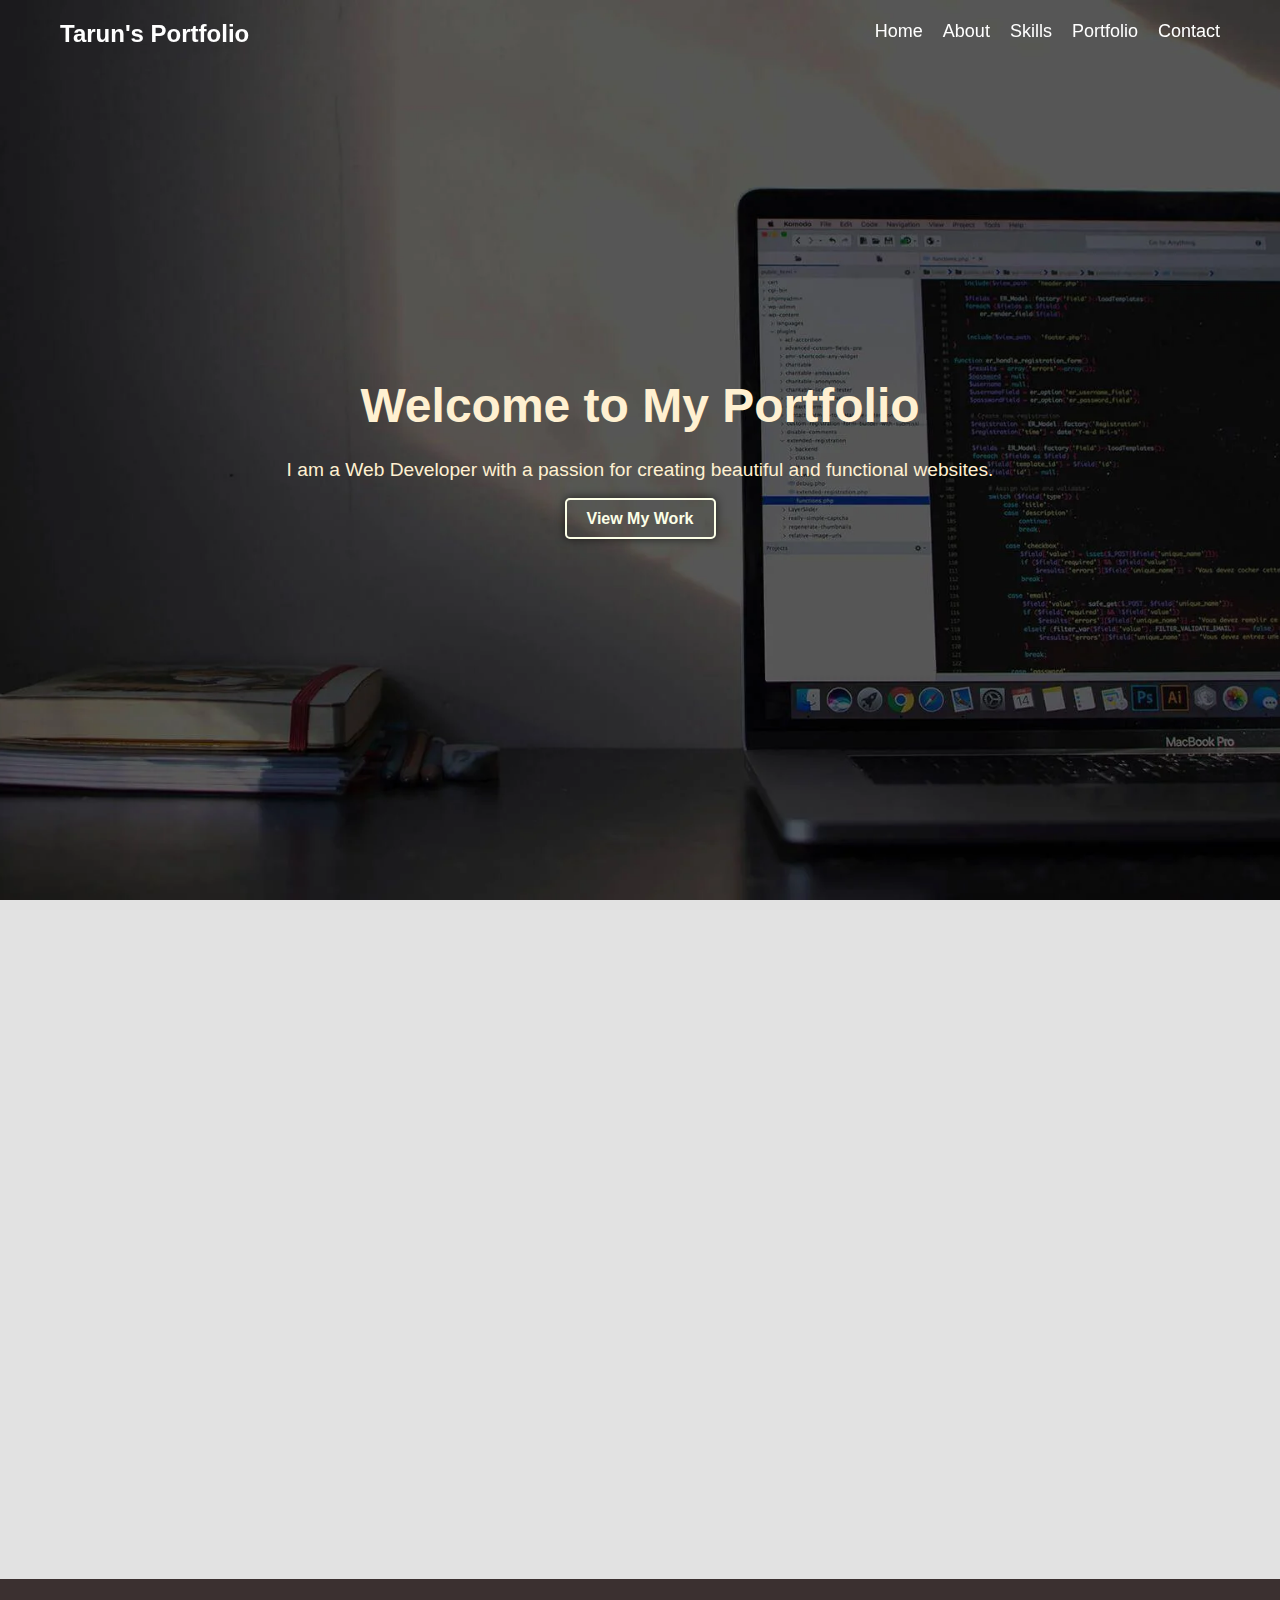
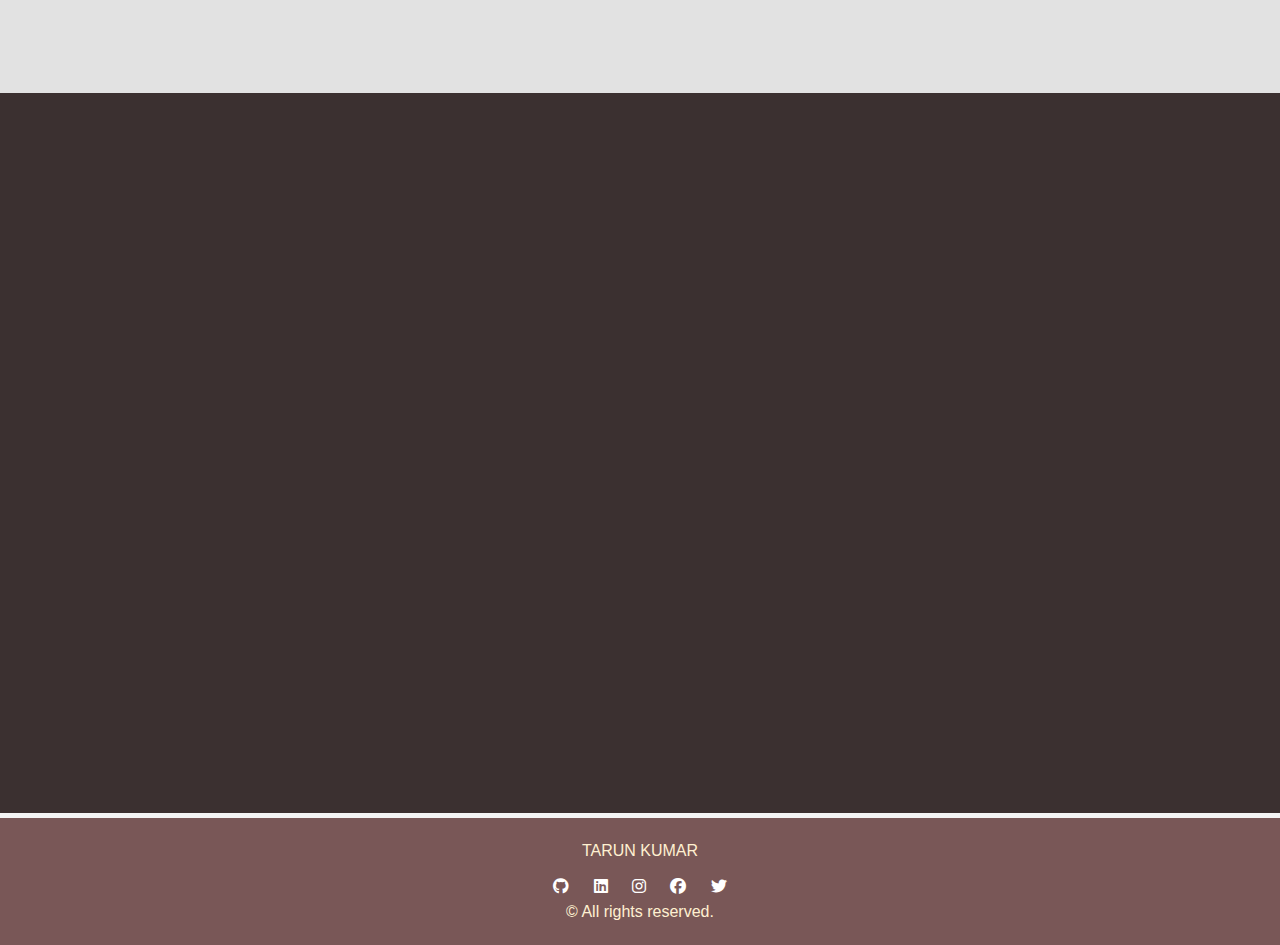
==== index.html @ 92b0a238 "Add files via upload" ====
<!DOCTYPE html>
<html lang="en">

<head>
    <meta charset="UTF-8">
    <meta name="viewport" content="width=device-width, initial-scale=1.0">
    <meta http-equiv="X-UA-Compatible" content="ie=edge">
    <link rel="stylesheet" href="https://cdnjs.cloudflare.com/ajax/libs/font-awesome/6.4.2/css/all.min.css">
    <title>Tarun's Portfolio</title>
    <link rel="stylesheet" href="style.css">
    <link rel="stylesheet" href="responsivestyle.css">
    <script defer src="script.js"></script>
</head>

<body>

    <!-- Navbar -->
    <header id="navbar">
        <div class="cont">
            <div class="portfolio-name reveal">Tarun's Portfolio</div>
            <div class="hamburger">
                <div></div>
                <div></div>
                <div></div>
            </div>
            <nav class="reveal">
                <a href="#home" class="active">Home</a>
                <a href="#about">About</a>
                <a href="#skills">Skills</a>
                <a href="#portfolio">Portfolio</a>
                <a href="#contact">Contact</a>
            </nav>
        </div>
    </header>

    <!-- Hero Section (Home) -->
    <section id="home">
        <div class="hero-content">
            <h1 class="reveal">Welcome to My Portfolio</h1>
            <p class="reveal">I am a Web Developer with a passion for creating beautiful and functional websites.</p>
            <a href="#portfolio" class="cta-btn">View My Work</a>
        </div>
    </section>

    <!-- About Section -->
    <section id="about">
        <div class="About_rightSection reveal">
            <img src="img/About.png" alt="">
        </div>

        <div class="About_leftSection reveal">
            <h2>About Me....</h2>
            <div class="Fontsize">I'm Tarun Kumar.I'm a passionate web developer with expertise in front-end and back-end technologies. I
                specialize in creating responsive, user-friendly websites that deliver seamless experiences. With a
                strong foundation in HTML, CSS, JavaScript, and various frameworks, I aim to bring innovative solutions
                to life and help businesses thrive online. </div>
            <div class="buttons">
                <button class="btn" onclick="location.href='https://github.com/Tarun-017'">GitHub</button>
                <button class="btn" onclick="location.href='https://www.linkedin.com/in/tarun-kumar-365953325/'">Linkedin</button>
            </div>
        </div>
    </section>

    <!-- Skills Section -->
    <section id="skills">
        <div class="inner">
            <div class="header reveal">
                <h1>My Skills</h1>
            </div>
            <div class="Containers reveal">
                <div class="skill-box">
                    <div class="skill-title">
                        <div class="img">
                            <img src="img/html.png" class="skill-icon">
                        </div>
                        <h3>HTML 5</h3>
                    </div>
                    <P>Proficient in HTML5, creating semantic, accessible, and responsive web structures.</P>
                </div>
                <div class="skill-box">
                    <div class="skill-title">
                        <div class="img">
                            <img src="img/css.png" class="skill-icon">
                        </div>
                        <h3>CSS 3</h3>
                    </div>
                    <P>Skilled in CSS3, crafting responsive, dynamic, and visually appealing designs.</P>
                </div>
                <div class="skill-box">
                    <div class="skill-title">
                        <div class="img">
                            <img src="img/js.png" class="skill-icon">
                        </div>
                        <h3>JavaScript</h3>
                    </div>
                    <P>Experienced in JavaScript, building interactive and efficient web applications.</P>
                </div>
                <div class="skill-box">
                    <div class="skill-title">
                        <div class="img">
                            <img src="img/python.png" class="skill-icon">
                        </div>
                        <h3>Python</h3>
                    </div>
                    <P>Proficient in Python, developing efficient, scalable, and data-driven solutions.</P>
                </div>
                <div class="skill-box">
                    <div class="skill-title">
                        <div class="img">
                            <img src="img/c.png" class="skill-icon">
                        </div>
                        <h3>C</h3>
                    </div>
                    <P>Proficient in C, developing efficient algorithms and system-level applications.</P>
                </div>
                <div class="skill-box">
                    <div class="skill-title">
                        <div class="img">
                            <img src="img/mysql.png" class="skill-icon">
                        </div>
                        <h3>MySQL</h3>
                    </div>
                    <P>Experienced in MySQL, designing efficient databases and optimizing queries.</P>
                </div>
            </div>
        </div>
    </section>

    <!-- Portfolio Section -->
    <section id="portfolio">
        <div class="container reveal">
            <h2>My Projects</h2>
            <div class="portfolio-grid">
                <div class="portfolio-item">
                    <img src="img/work1.jpg" alt="Project 1">
                    <h3>Project 1</h3>
                    <p>A description of this project. Lorem ipsum dolor sit amet consectetur adipisicing elit.
                        Inventore, voluptas sapiente eum expedita, qui laboriosam labore nihil accusantium excepturi
                        ratione minima autem neque dignissimos veritatis doloremque architecto quisquam nesciunt iusto!
                    </p>
                </div>
                <div class="portfolio-item">
                    <img src="img/work2.jpg" alt="Project 2">
                    <h3>Project 2</h3>
                    <p>A description of this project. Lorem ipsum dolor sit amet consectetur adipisicing elit.
                        Inventore, voluptas sapiente eum expedita, qui laboriosam labore nihil accusantium excepturi
                        ratione minima autem neque dignissimos veritatis doloremque architecto quisquam nesciunt iusto!
                    </p>
                </div>
                <div class="portfolio-item">
                    <img src="img/work3.jpg" alt="Project 3">
                    <h3>Project 3</h3>
                    <p>A description of this project. Lorem ipsum dolor sit amet consectetur adipisicing elit.
                        Inventore, voluptas sapiente eum expedita, qui laboriosam labore nihil accusantium excepturi
                        ratione minima autem neque dignissimos veritatis doloremque architecto quisquam nesciunt iusto!
                    </p>
                </div>
            </div>
        </div>
    </section>

    <!-- Contact Section -->
    <section id="contact">
        <div class="container reveal">
            <h2>Contact Me</h2>
            <form id="contact-form">
                <label for="name">Your Name:</label>
                <input type="text" id="name" name="name" required>

                <label for="email">Your Email:</label>
                <input type="email" id="email" name="email" required>

                <label for="message">Your Message:</label>
                <textarea id="message" name="message" required></textarea>

                <button type="submit">Send Message</button>
            </form>
        </div>
    </section>

    <!--FOOTER Section -->
    <footer>
        <p>TARUN KUMAR</p>
        <div class="social-icons">
            <a href="#" onclick="location.href='https://github.com/Tarun-017'"><i class="fab fa-github"></i></a>
            <a href="#" onclick="location.href='https://www.linkedin.com/in/tarun-kumar-365953325/'"><i class="fab fa-linkedin"></i></a>
            <a href="#" onclick="location.href='https://www.instagram.com/tarunkumar_017/'"><i class="fab fa-instagram"></i></a>
            <a href="#"><i class="fab fa-facebook"></i></a>
            <a href="#"><i class="fab fa-twitter"></i></a>
        </div>
        <p>&copy; All rights reserved.</p>
    </footer>
</body>

</html>
---- style.css ----
/* =====Global Styles===== */
* {
    margin: 0;
    padding: 0;
    box-sizing: border-box;
}

html {
    scroll-behavior: smooth;
}

body {
    font-family: 'Arial', sans-serif;
    line-height: 1.6;
    background-color: #f4f4f4;
    color: #333;
    overflow-x: hidden;
}

/* =====Scrole Reveal===== */
.reveal {
    opacity: 0;
    transform: translateY(50px);
    transition: opacity 1s ease, transform 1s ease;
}

.reveal.visible {
    opacity: 1;
    transform: translateY(0);
}

/* =====Navigation Bar section===== */
header {
    position: fixed;
    top: 0;
    width: 100%;
    padding: 15px 0;
    transition: background-color 0.3s ease-in-out;
    z-index: 10;
    background: transparent;
}

header.sticky {
    background: rgb(102, 67, 67);
    box-shadow: 0 2px 5px rgb(0, 0, 0);
}

.cont {
    display: flex;
    justify-content: space-between;
    align-items: center;
    max-width: 1200px;
    margin: 0 auto;
    padding: 0 20px;
}

.portfolio-name {
    font-size: 24px;
    font-weight: bold;
    color: #fff;
}

nav {
    display: flex;
    gap: 20px;
}

nav a {
    color: #fff;
    text-decoration: none;
    font-size: 18px;
    position: relative;
    padding-bottom: 5px;
    transition: color 0.3s ease-in-out;
    text-align: right;
}

nav a:hover {
    color: #ff6347;
}

/* =====Underline Effect===== */
nav a::before {
    content: '';
    position: absolute;
    bottom: 0;
    left: 0;
    width: 100%;
    height: 2px;
    background: #ff6347;
    transform: scaleX(0);
    transform-origin: bottom right;
    transition: transform 0.4s ease-in-out;
}

nav a:hover::before {
    transform: scaleX(1);
    transform-origin: bottom left;
}

/* =====Hamburger===== */
.hamburger {
    display: none;
    flex-direction: column;
    justify-content: space-around;
    width: 30px;
    height: 20px;
    cursor: pointer;
    transition: transform 0.3s ease-in-out;
}

.hamburger div {
    width: 100%;
    height: 3px;
    background-color: #fff;
    transition: transform 0.3s ease, opacity 0.3s ease;
}

.hamburger.active div:nth-child(1) {
    transform: rotate(45deg) translateY(7px);
}

.hamburger.active div:nth-child(2) {
    opacity: 0;
}

.hamburger.active div:nth-child(3) {
    transform: rotate(-45deg) translateY(-7px);
}

/* =====Hero Section===== */
#home {
    background: url('img/bg.webp') no-repeat center center/cover;
    color: rgb(255, 240, 209);
    text-align: center;
    height: 100vh;
    display: flex;
    flex-direction: column;
    justify-content: center;
}

#home.navbar {
    background: transparent;
}

.hero-content h1 {
    font-size: 3rem;
    margin-bottom: 10px;
}

.hero-content p {
    font-size: 1.2rem;
    margin-bottom: 20px;
}

.cta-btn {
    background-color: #33333300;
    color: rgb(252, 255, 231);
    padding: 10px 20px;
    text-decoration: none;
    font-weight: bold;
    border-radius: 5px;
    border: 2px solid rgb(252, 255, 231);
    box-shadow: 0 0 10px rgba(0, 0, 0, 0.616);
    transition: background-color 0.3s ease-in-out, transform 0.2s ease-in-out;
}

.cta-btn:hover {
    background-color: rgba(48, 45, 45, 0.374);
    transform: scale(1.05);
}

/* =====About Section===== */
.About_leftSection .h2 {
    text-align: left;
    margin-bottom: 20px;
    font-size: 2rem;
}

#about {
    background-color: #e2e2e2;
    display: flex;
    justify-content: space-around;
    align-items: center;
    padding: 7.5% 0;
    padding-top: 6%;
}

#about>div {
    width: 30%;
    font-size: larger;
    align-items: start;
}

.About_leftSection {
    width: 34px;
    font-size: 3rem;
}

.About_leftSection>h2 {
    padding: 5% 0;
}

.About_rightSection img {
    width: 85%;
    margin: 80px 0px;
    align-items: center;
}

.buttons {
    padding: 50px 0;
}

.About_leftSection .btn {
    padding: 10px 20px;
    background-color: rgb(121, 87, 87);
    color: rgb(255, 240, 209);
    border: 2px solid white;
    border-radius: 45px;
    font-size: 18px;
    cursor: pointer;
    transition: background-color 0.3s ease-in-out, transform 0.2s ease-in-out;
}

.About_leftSection .btn:hover {
    background-color: rgb(102, 67, 67);
    transform: scale(1.05);
}

/* =====Skills Section===== */
#skills {
    font-family: "Roboto", sans-serif;
    background-color: rgb(59, 48, 48);
    padding: 3.1rem;
}

.inner {
    padding-top: 20px;
}

.header h1 {
    text-align: center;
    color: #fff;
    padding: 1rem;
    position: relative;
    font-size: 2rem;
}

.header::after h1 {
    content: "";
    position: absolute;
    bottom: 0;
    left: 50%;
    transform: translateY(-50%);
    height: 4px;
    width: 100px;
    background-color: #e6fff0;
    border-radius: 2px;
}

.Containers {
    display: grid;
    grid-template-columns: repeat(3, 1fr);
    justify-content: center;
    align-items: center;
    text-align: center;
    grid-gap: 1rem;
    padding: 1rem 80px;
    font-size: 1.2rem;
}

.skill-box {
    padding: 1rem;
    color: #ddd;
    cursor: pointer;
}

.skill-box:hover>.skill-title::after {
    width: 35px;
}

.skill-box:hover>.skill-title::before {
    width: 35px;
}

.skill-box:hover>.skill-box:hover {
    width: 35px;
}

.skill-box:hover .img {
    transform: translateY(-10px);
}

.skill-title {
    display: flex;
    flex-direction: column;
    align-items: center;
    padding: 0.5rem;
    margin-bottom: 0.5rem;
    position: relative;
}

.skill-title::after {
    content: '';
    position: absolute;
    bottom: 0;
    right: 50%;
    width: 0;
    height: 4px;
    border-radius: 2px 0 0 2px;
    background-color: #2ecc71;
    transition: .5s;
}

.skill-title::before {
    content: '';
    position: absolute;
    bottom: 0;
    left: 50%;
    width: 0;
    height: 4px;
    border-radius: 0 2px 2px 0;
    background-color: #2ecc71;
    transition: .5s;
}

.img {
    width: 90px;
    height: 90px;
    position: relative;
    border-radius: 45px;
    background-color: #fff;
    display: flex;
    justify-content: center;
    align-items: center;
    transition: .5s;
}

.img::after {
    content: '';
    position: absolute;
    top: 0;
    left: 0;
    width: 50%;
    height: 90px;
    background: rgba(100, 100, 100, 0.5);
    border-radius: 45px 0 0 45px;
}

.skill-title h3 {
    color: #fff;
    margin-top: 0.5rem;

}

.skill-icon {
    width: 50px;
    z-index: 2;
}


/* =====Portfolio Section===== */
#portfolio {
    background-color: #e2e2e2;
    padding: 50px 0;
    min-height: 100vh;
    padding-top: 6%;
    margin-bottom: 0px;
}

.container {
    width: 90%;
    max-width: 1200px;
    margin: 0 auto;
    text-align: center;
    /* font-size: 2rem; */
}

.Container h2 {
    display: grid;
    grid-template-columns: repeat(3, 1fr);
    justify-content: center;
    align-items: center;
    text-align: center;
    grid-gap: 1rem;
    padding: 1rem 80px;
    /* font-size: 2rem; */
}

#portfolio h2{
    font-size: 2rem;
}

.portfolio-grid {
    display: grid;
    grid-template-columns: repeat(auto-fill, minmax(300px, 1fr));
    gap: 20px;
    border-radius: 10px;
}

.portfolio-item {
    background-color: white;
    padding: 20px;
    border-radius: 8px;
    box-shadow: 0 0 10px rgba(0, 0, 0, 0.1);
    text-align: center;
    border-radius: 10px;
    box-shadow: 0 2px 5px rgb(0, 0, 0);
    margin: 20px auto;
    overflow: hidden;
    cursor: pointer;
    transition: background-color 0.3s ease-in-out, transform 0.2s ease-in-out;
}

.portfolio-item:hover {
    background-color: #fff;
    transform: scale(1.05);
}

.portfolio-item img {
    max-width: 100%;
    border-radius: 8px;
}

.portfolio-item h3 {
    margin-top: 10px;
    font-size: 1.2rem;
}

.portfolio-item p {
    font-size: 1rem;
    color: #555;
}

/* =====Contact Section===== */
#contact {
    padding: 50px 0;
    background-color: rgb(59, 48, 48);
    height: 80vh;
    padding-top: 5%;
    color: rgb(255, 240, 209);
}

#contact h2{
    font-size: 2rem;
}

#contact form {
    display: flex;
    flex-direction: column;
    max-width: 62%;
    margin: 0 auto;
    text-align: left;
}

#contact form input,
#contact form textarea {
    padding: 10px;
    margin: 10px 0;
    font-size: 1rem;
    border-radius: 5px;
    border: 1px solid rgb(255, 240, 209);
}

#contact form button {
    background-color: rgb(185, 165, 165);
    color: rgb(59, 48, 48);
    padding: 10px 20px;
    border: none;
    border-radius: 5px;
    font-weight: bold;
    cursor: pointer;
    transition: background-color 0.3s ease-in-out, transform 0.2s ease-in-out;
}

#contact form button:hover {
    background-color: rgb(255, 240, 209);
    transform: scale(1.05);
}

/* =====Footer===== */
footer {
    text-align: center;
    padding: 20px;
    margin-top: 5px;
    background-color: rgb(121, 87, 87);
    color: rgb(255, 240, 209);
}

.social-icons {
    margin-top: 10px;
}

.social-icons a {
    color: #fff;
    text-decoration: none;
    margin: 0 10px;
}

.sticky {
    position: sticky;
    top: 0;
}
---- responsivestyle.css ----
/* =====Navigation Bar Media Section===== */
@media (max-width: 768px) {
    .cont {
        flex-direction: row;
        justify-content: space-between;
    }

    nav {
        display: none;
        flex-direction: column;
        gap: 10px;
        align-items: flex-end;
        width: 25%;
        background-color: rgb(102, 67, 67);
        position: absolute;
        top: 80px;
        right: 10px;
        padding: 10px 20px;
        box-shadow: 0 4px 6px rgba(0, 0, 0, 0.2);
    }

    nav a .sticky{
        background: rgb(102, 67, 67);
        box-shadow: 0 2px 5px rgb(0, 0, 0);
    }

    nav.active {
        display: flex;
    }

    nav a {
        font-size: 16px;
        padding: 10px 0;
        width: 100%;
        text-align: center;
        border-bottom: 1px solid rgba(255, 255, 255, 0.2);
    }

    .hamburger {
        display: flex;
    }
}

@media (max-width: 470px) {
    .cont {
        flex-direction: row;
        justify-content: space-between;
    }
    .portfolio-name {
        font-size: 20px;
    }

    nav a {
        font-size: 14px;
    }
    #about{
        flex-direction: column;
    }
    .About_leftSection {
        padding: 0 1px;
    }
    #about>div{
        width: 95%;
    }
}

/* =====Hero(home) Section===== */
@media (max-width: 768px){
    .hero-content h1{
        font-size: 2rem;
    }
    .hero-content p {
        font-size: 1rem;
    }
}

@media (max-width: 460px){
    .hero-content h1{
        font-size: 1.8rem;
    }
}

/* =====About Section Media===== */
@media (max-width: 768px){
    #about{
        flex-direction: column;
    }
    #about>div{
        text-align: center;
    }
    .About_leftSection {
        padding: 0 1px;
    }
    #about>div{
        width: 95%;
        align-items: center;
    }
    .About_rightSection img{
        margin: 0 0;
    }
    .About_leftSection>h2{
        text-align: center;
    }
    .buttons{
        padding: 15px 0;
        padding-bottom: 50px;
    }
}

@media (max-width: 470px) {
    #about{
        flex-direction: column;
        padding: 0;
        padding-top: 5%;
    }
    .About_rightSection img{
        width: 100%;
        padding: 5%;
    }
    .About_leftSection {
        padding: 0 1px;
    }
    #about>div{
        width: 95%;
    }
    .Fontsize{
        font-size: 1rem;
    }
}


/* =====skill section media===== */
@media screen and (max-width: 990px){
    .Containers{
        grid-template-columns: repeat(2, 1fr);
        padding: 2rem 50px;
    }
}
@media screen and (max-width: 650px){
    .Containers{
        grid-template-columns: 1fr;
        padding: 0 4px;
        grid-gap: 2px;
    }
    #skills {
        padding: 0;
    }
    .inner {
        padding-bottom: 40px;
    }
    .skill-box{
        padding: 2px 15px;
    }
    .skill-box p{
        font-size: 16px;
    }
    .skill-title h3{
        font-size: large;
    }
}

/* =====Portfolio Section Media===== */
@media (max-width: 660px) {
    .portfolio-grid{
        gap: 0%;
    }
    #portfolio h2{
        font-size: 1.8rem;
    }
}

/* =====Contact Section Media===== */
@media (max-width: 560px){
    #contact form{
        max-width: 100%;
        margin: 0 auto;
    }

    #contact h2{
        font-size: 1.5rem;
    }

    #contact {
        padding: 43% 0;
        padding-top: 15%;
        height: auto;
    }
}
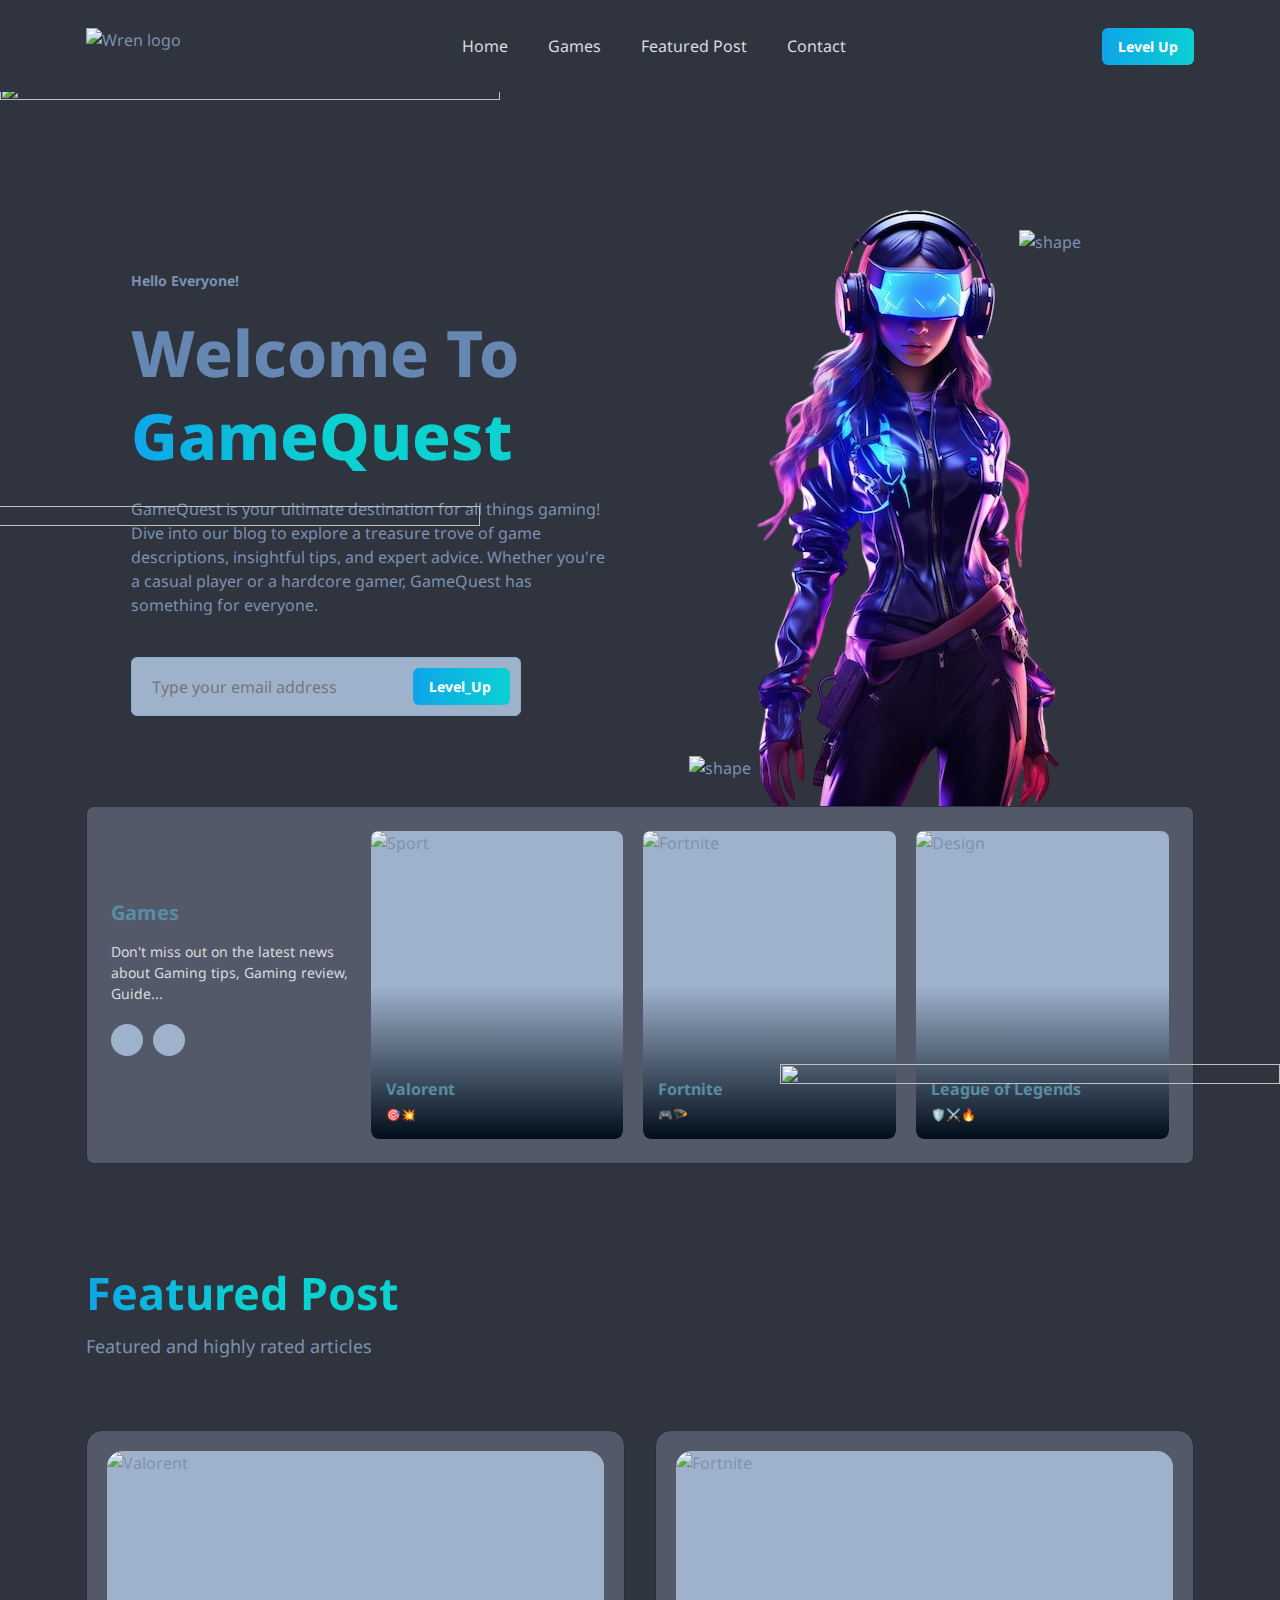
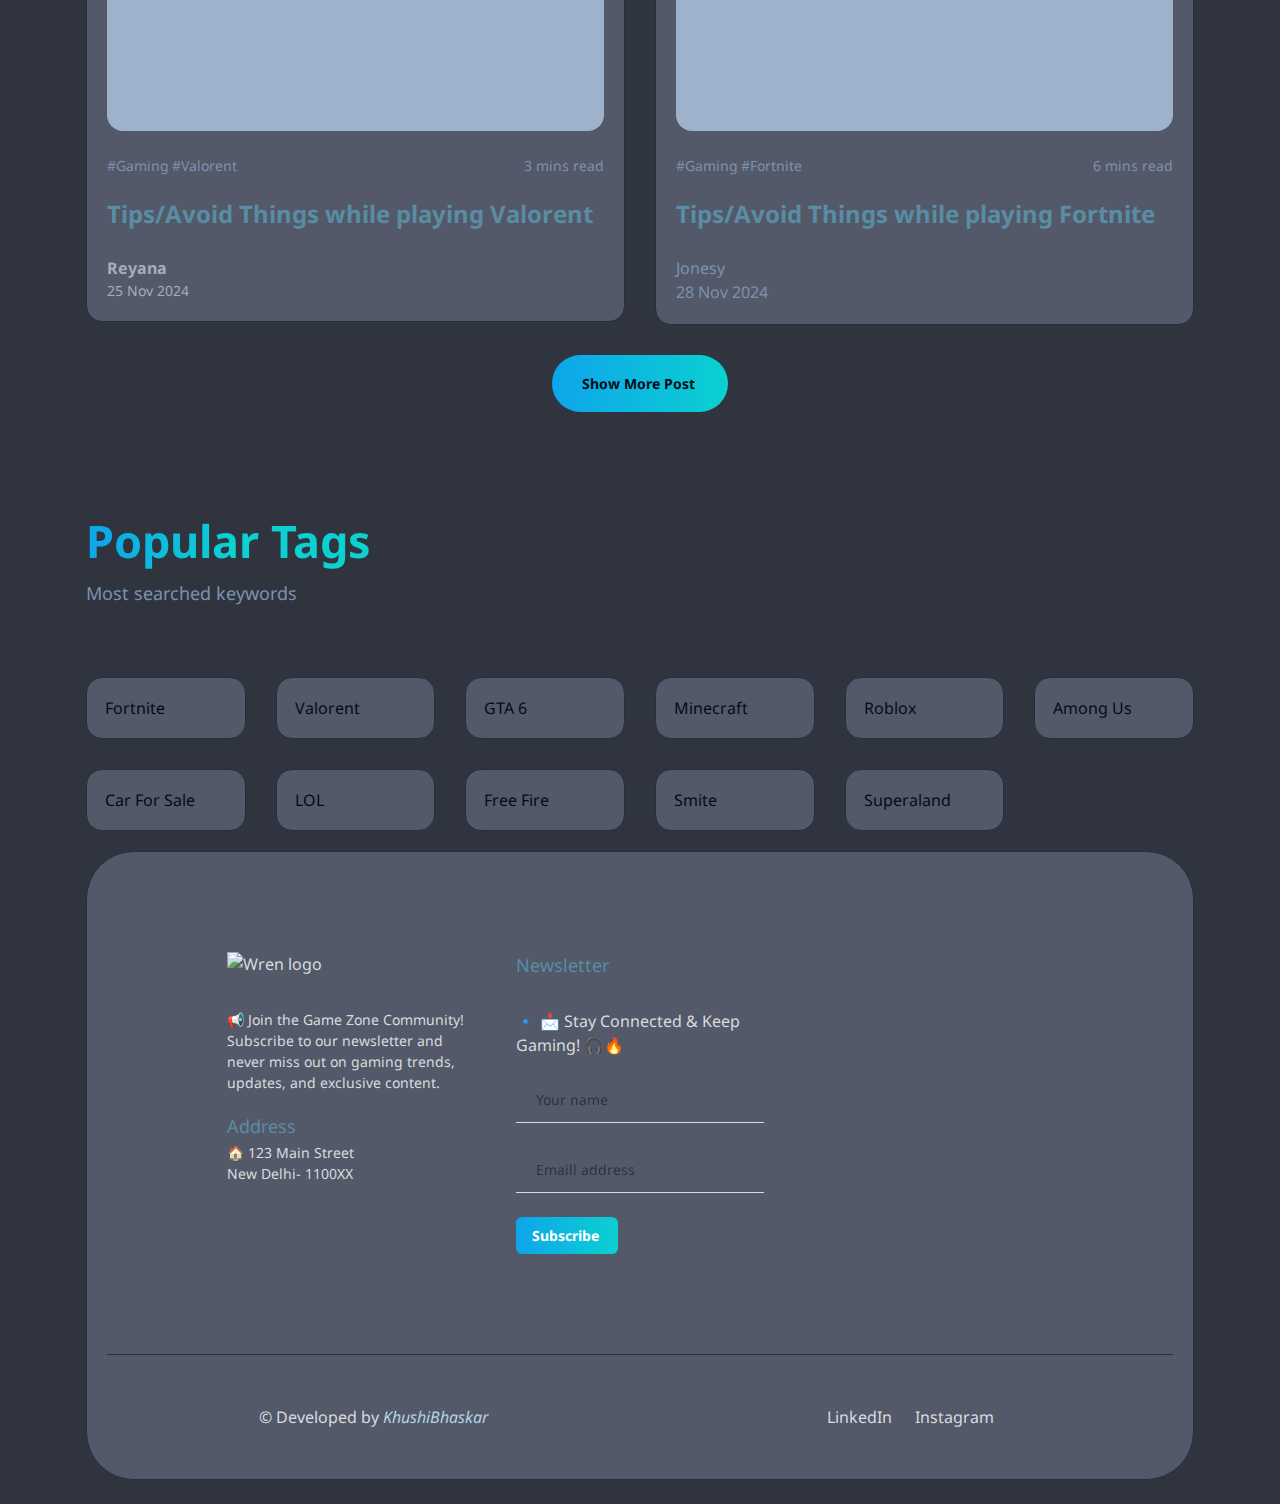
==== commit 430314d1: "Game Blogging Website" ====
--- a/index.html
+++ b/index.html
@@ -2,194 +2,633 @@
 <html lang="en">
 
 <head>
-    <meta charset="UTF-8">
-    <meta name="viewport" content="width=device-width, initial-scale=1.0">
-    <meta http-equiv="X-UA-Compatible" content="ie=edge">
-    <link rel="stylesheet" href="https://cdnjs.cloudflare.com/ajax/libs/font-awesome/6.4.2/css/all.min.css">
-    <title>Tarun's Portfolio</title>
-    <link rel="stylesheet" href="style.css">
-    <link rel="stylesheet" href="responsivestyle.css">
-    <script defer src="script.js"></script>
+  <meta charset="UTF-8">
+  <meta http-equiv="X-UA-Compatible" content="IE=edge">
+  <meta name="viewport" content="width=device-width, initial-scale=1.0">
+  <!-- 
+    - primary meta tags
+  -->
+  <title>GameQuest- Game Bolg Website</title>
+  <meta name="title" content="GameQuest- Game Blogging Website">
+  <meta name="description" content="This is a blog html template made by KhushiBhaskar">
+  <!-- 
+    - google font link
+  -->
+  <link rel="preconnect" href="https://fonts.googleapis.com">
+  <link rel="preconnect" href="https://fonts.gstatic.com" crossorigin>
+  <link href="https://fonts.googleapis.com/css2?family=Noto+Sans:wght@300;400;500;600;700;800&display=swap"
+    rel="stylesheet">
+
+  <!-- 
+    - custom css link
+  -->
+  <link rel="stylesheet" href="style.css">
 </head>
 
-<body>
-
-    <!-- Navbar -->
-    <header id="navbar">
-        <div class="cont">
-            <div class="portfolio-name reveal">Tarun's Portfolio</div>
-            <div class="hamburger">
-                <div></div>
-                <div></div>
-                <div></div>
+<body id="top">
+
+  <!-- 
+    - #HEADER
+  -->
+
+  <header class="header" data-header>
+    <div class="container">
+
+      <a href="#" class="logo">
+        <img src="https://images.spr.so/cdn-cgi/imagedelivery/j42No7y-dcokJuNgXeA0ig/9d4e05f7-e46c-4696-83b2-f995ba3b0e2e/Logo_for_circle_image_Hyperise-removebg-preview/w=3840,quality=80" width="119" height="37" alt="Wren logo">
+      </a>
+
+      <nav class="navbar" data-navbar>
+
+        <div class="navbar-top">
+          <a href="#" class="logo">
+            <img src="https://images.spr.so/cdn-cgi/imagedelivery/j42No7y-dcokJuNgXeA0ig/9d4e05f7-e46c-4696-83b2-f995ba3b0e2e/Logo_for_circle_image_Hyperise-removebg-preview/w=3840,quality=80" width="119" height="37" alt="Wren logo">
+          </a>
+
+          <button class="nav-close-btn" aria-label="close menu" data-nav-toggler>
+            <ion-icon name="close-outline" aria-hidden="true"></ion-icon>
+          </button>
+        </div>
+
+        <ul class="navbar-list">
+
+          <li>
+            <a href="#home" class="navbar-link hover-1" data-nav-toggler>Home</a>
+          </li>
+
+          <li>
+            <a href="#game" class="navbar-link hover-1" data-nav-toggler>Games</a>
+          </li>
+
+          <li>
+            <a href="#featured" class="navbar-link hover-1" data-nav-toggler>Featured Post</a>
+          </li>
+
+          <li>
+            <a href="#" class="navbar-link hover-1" data-nav-toggler>Contact</a>
+          </li>
+
+        </ul>
+
+        <div class="navbar-bottom">
+
+          <div class="profile-card">
+            <img src="https://i.pinimg.com/originals/da/af/dc/daafdc5e760a07c752df645c7e4c5d69.png" width="48" height="48" alt="Reyna" class="profile-banner">
+
+            <div>
+              <p class="card-title">Hello Reyna !</p>
+
+              <p class="card-subtitle">
+                You have 3 new messages
+              </p>
             </div>
-            <nav class="reveal">
-                <a href="#home" class="active">Home</a>
-                <a href="#about">About</a>
-                <a href="#skills">Skills</a>
-                <a href="#portfolio">Portfolio</a>
-                <a href="#contact">Contact</a>
-            </nav>
-        </div>
-    </header>
-
-    <!-- Hero Section (Home) -->
-    <section id="home">
-        <div class="hero-content">
-            <h1 class="reveal">Welcome to My Portfolio</h1>
-            <p class="reveal">I am a Web Developer with a passion for creating beautiful and functional websites.</p>
-            <a href="#portfolio" class="cta-btn">View My Work</a>
-        </div>
-    </section>
-
-    <!-- About Section -->
-    <section id="about">
-        <div class="About_rightSection reveal">
-            <img src="img/About.png" alt="">
-        </div>
-
-        <div class="About_leftSection reveal">
-            <h2>About Me....</h2>
-            <div class="Fontsize">I'm Tarun Kumar.I'm a passionate web developer with expertise in front-end and back-end technologies. I
-                specialize in creating responsive, user-friendly websites that deliver seamless experiences. With a
-                strong foundation in HTML, CSS, JavaScript, and various frameworks, I aim to bring innovative solutions
-                to life and help businesses thrive online. </div>
-            <div class="buttons">
-                <button class="btn" onclick="location.href='https://github.com/Tarun-017'">GitHub</button>
-                <button class="btn" onclick="location.href='https://www.linkedin.com/in/tarun-kumar-365953325/'">Linkedin</button>
+          </div>
+
+          <ul class="link-list">
+
+            <li>
+              <a href="#" class="navbar-bottom-link hover-1">Profile</a>
+            </li>
+
+            <li>
+              <a href="#" class="navbar-bottom-link hover-1">Articles Saved</a>
+            </li>
+
+            <li>
+              <a href="#" class="navbar-bottom-link hover-1">Add New Post</a>
+            </li>
+
+            <li>
+              <a href="#" class="navbar-bottom-link hover-1">My Likes</a>
+            </li>
+
+            <li>
+              <a href="#" class="navbar-bottom-link hover-1">Account Setting</a>
+            </li>
+
+            <li>
+              <a href="#" class="navbar-bottom-link hover-1">Sign Out</a>
+            </li>
+
+          </ul>
+
+        </div>
+
+        <p class="copyright-text">
+          Copyright 2025 © GameQuest - Gaming Blog Template.
+          Developed by KhushiBhaskar
+        </p>
+
+      </nav>
+
+      <a href="#" class="btn btn-primary">Level Up</a>
+
+      <button class="nav-open-btn" aria-label="open menu" data-nav-toggler>
+        <ion-icon name="menu-outline" aria-hidden="true"></ion-icon>
+      </button>
+
+    </div>
+  </header>
+
+  <main>
+    <article>
+
+      <!-- 
+        - #HERO
+      -->
+
+      <section class="hero" id="home" aria-label="home">
+        <div class="container">
+
+          <div class="hero-content">
+            <p class="hero-subtitle">Hello Everyone!</p>
+            <h1 class="headline headline-1 section-title">
+            Welcome To <span class="span">GameQuest</span>
+            </h1>
+            <p class="hero-text">
+            GameQuest is your ultimate destination for all things gaming! Dive into our blog to explore a treasure trove of game descriptions, insightful tips, and expert advice. 
+            Whether you're a casual player or a hardcore gamer, GameQuest has something for everyone.
+            </p>
+            <div class="input-wrapper">
+
+              <input type="email" name="email_address" placeholder="Type your email address" required
+                class="input-field" autocomplete="off">
+
+              <button class="btn btn-primary">
+                <span class="span">Level_Up</span>
+
+                <ion-icon name="arrow-forward-outline" aria-hidden="true"></ion-icon>
+              </button>
+
             </div>
-        </div>
-    </section>
-
-    <!-- Skills Section -->
-    <section id="skills">
-        <div class="inner">
-            <div class="header reveal">
-                <h1>My Skills</h1>
+
+          </div>
+
+          <div class="hero-banner">
+
+            <img src="girl.png.png" width="327" height="490" alt="Wren Clark" class="w-100">
+
+            <img src="https://static.vecteezy.com/system/resources/previews/024/913/071/original/glowing-neon-star-png.png" width="90" height="100" alt="shape" class="shape shape-1">
+
+            <img src="https://static.vecteezy.com/system/resources/previews/010/975/218/original/neon-blue-octagon-banner-neon-octagon-png.png" width="100" height="30" alt="shape" class="shape shape-2">
+
+          </div>
+
+          <img src="https://raw.githubusercontent.com/codewithsadee/wren/b3bc8e117c0bb0ef6fbc51860eda24c23423beee/assets/images/shadow-1.svg" width="500" height="800" alt="" class="hero-bg hero-bg-1">
+
+          <img src="https://wallpapers.com/images/hd/green-gradient-concentric-circles-kjvt3bhakaskm0dj.png" width="500" height="500" alt="" class="hero-bg hero-bg-2">
+
+        </div>
+      </section>
+      <!-- 
+        - #GAMES
+      -->
+
+      <section class="topics" id="game" aria-labelledby="topic-label">
+        <div class="container">
+
+          <div class="card topic-card">
+
+            <div class="card-content">
+
+              <h2 class="headline headline-2 section-title card-title" id="topic-label">
+                Games
+              </h2>
+
+              <p class="card-text">
+                Don't miss out on the latest news about Gaming tips, Gaming review, Guide...
+              </p>
+
+              <div class="btn-group">
+                <button class="btn-icon" aria-label="previous" data-slider-prev>
+                  <ion-icon name="arrow-back" aria-hidden="true"></ion-icon>
+                </button>
+
+                <button class="btn-icon" aria-label="next" data-slider-next>
+                  <ion-icon name="arrow-forward" aria-hidden="true"></ion-icon>
+                </button>
+              </div>
+
             </div>
-            <div class="Containers reveal">
-                <div class="skill-box">
-                    <div class="skill-title">
-                        <div class="img">
-                            <img src="img/html.png" class="skill-icon">
-                        </div>
-                        <h3>HTML 5</h3>
-                    </div>
-                    <P>Proficient in HTML5, creating semantic, accessible, and responsive web structures.</P>
+
+            <div class="slider" data-slider>
+              <ul class="slider-list" data-slider-container>
+
+                <li class="slider-item">
+                  <a href="#" class="slider-card">
+
+                    <figure class="slider-banner img-holder" style="--width: 507; --height: 618;">
+                      <img src="https://static.invenglobal.com/upload/image/2020/05/01/o1588354905739963.jpeg" width="507" height="618" loading="lazy" alt="Sport"
+                        class="img-cover">
+                    </figure>
+
+                    <div class="slider-content">
+                      <span class="slider-title">Valorent</span>
+                      <p class="slider-subtitle">🎯💥</p>
+                    </div>
+
+                  </a>
+                </li>
+
+                <li class="slider-item">
+                  <a href="#" class="slider-card">
+
+                    <figure class="slider-banner img-holder" style="--width: 507; --height: 618;">
+                      <img src="https://www.esportsbonus.net/wp-content/uploads/2023/01/fortnite-skins.jpg" width="507" height="618" loading="lazy" alt="Fortnite"
+                        class="img-cover">
+                    </figure>
+
+                    <div class="slider-content">
+                      <span class="slider-title">Fortnite</span>
+
+                      <p class="slider-subtitle">🎮🪂</p>
+                    </div>
+
+                  </a>
+                </li>
+
+                <li class="slider-item">
+                  <a href="#" class="slider-card">
+
+                    <figure class="slider-banner img-holder" style="--width: 507; --height: 618;">
+                      <img src="https://www.dexerto.com/cdn-image/wp-content/uploads/2024/05/14/Pride-image-LoL-resize.jpg?width=3840&quality=75&format=auto" width="507" height="618" loading="lazy" alt="Design"
+                        class="img-cover">
+                    </figure>
+
+                    <div class="slider-content">
+                      <span class="slider-title">League of Legends</span>
+
+                      <p class="slider-subtitle">🛡️⚔️🔥</p>
+                    </div>
+
+                  </a>
+                </li>
+
+                <li class="slider-item">
+                  <a href="#" class="slider-card">
+
+                    <figure class="slider-banner img-holder" style="--width: 507; --height: 618;">
+                      <img src="https://gameriv.com/wp-content/uploads/2020/02/dota2-1.jpg" width="507" height="618" loading="lazy" alt="Movie"
+                        class="img-cover">
+                    </figure>
+
+                    <div class="slider-content">
+                      <span class="slider-title">Dota 2</span>
+
+                      <p class="slider-subtitle">⚔️🔥</p>
+                    </div>
+
+                  </a>
+                </li>
+
+                <li class="slider-item">
+                  <a href="#" class="slider-card">
+
+                    <figure class="slider-banner img-holder" style="--width: 507; --height: 618;">
+                      <img src="https://wallpapers.com/images/hd/roblox-pictures-kr9dxy2z296bf7b9.jpg" width="507" height="618" loading="lazy" alt="Lifestyle"
+                        class="img-cover">
+                    </figure>
+
+                    <div class="slider-content">
+                      <span class="slider-title">Roblox</span>
+
+                      <p class="slider-subtitle">🛠️🎮</p>
+                    </div>
+
+                  </a>
+                </li>
+
+              </ul>
+            </div>
+
+          </div>
+
+        </div>
+      </section>
+
+      <!-- 
+        - #FEATURED POST
+      -->
+
+      <section class="section feature" aria-label="feature" id="featured">
+        <div class="container">
+
+          <h2 class="headline headline-2 section-title">
+            <span class="span">Featured Post</span>
+          </h2>
+
+          <p class="section-text">
+            Featured and highly rated articles
+          </p>
+
+          <ul class="feature-list">
+
+            <li>
+              <div class="card feature-card">
+
+                <figure class="card-banner img-holder" style="--width: 1602; --height: 903;">
+                  <img src="https://th.bing.com/th/id/OIP.L-uOUP8UhtaGRsUv60gQqQHaEK?rs=1&pid=ImgDetMain" width="1602" height="903" loading="lazy"
+                    alt="Valorent" class="img-cover">
+                </figure>
+
+                <div class="card-content">
+
+                  <div class="card-wrapper">
+                    <div class="card-tag">
+                      <a href="#" class="span hover-2">#Gaming</a>
+
+                      <a href="#" class="span hover-2">#Valorent</a>
+                    </div>
+
+                    <div class="wrapper">
+                      <ion-icon name="time-outline" aria-hidden="true"></ion-icon>
+
+                      <span class="span">3 mins read</span>
+                    </div>
+                  </div>
+
+                  <h3 class="headline headline-3">
+                    <a href="#" class="card-title hover-2">
+                      Tips/Avoid Things while playing Valorent
+                    </a>
+                  </h3>
+
+                  <div class="card-wrapper">
+
+                    <div class="profile-card">
+                      <div>
+                        <p class="card-title">Reyana</p>
+                        <p class="card-subtitle">25 Nov 2024</p>
+                      </div>
+                    </div>
+                  </div>
+
                 </div>
-                <div class="skill-box">
-                    <div class="skill-title">
-                        <div class="img">
-                            <img src="img/css.png" class="skill-icon">
-                        </div>
-                        <h3>CSS 3</h3>
-                    </div>
-                    <P>Skilled in CSS3, crafting responsive, dynamic, and visually appealing designs.</P>
+
+              </div>
+            </li>
+
+            <li>
+              <div class="card feature-card">
+
+                <figure class="card-banner img-holder" style="--width: 1602; --height: 903;">
+                  <img src="https://th.bing.com/th/id/R.8b31beab4e90edea10b9cffaf462c700?rik=AstYnCnbtXmL5A&riu=http%3a%2f%2fhdqwalls.com%2fwallpapers%2ffortnite-season-7-kg.jpg&ehk=p0grQyYMjrQt7BHssxF6hazHauJevzvsybtSJ0KiT%2bY%3d&risl=&pid=ImgRaw&r=0" width="1602" height="903" loading="lazy"
+                    alt="Fortnite" class="img-cover">
+                </figure>
+
+                <div class="card-content">
+
+                  <div class="card-wrapper">
+                    <div class="card-tag">
+                      <a href="#" class="span hover-2">#Gaming</a>
+
+                      <a href="#" class="span hover-2">#Fortnite</a>
+                    </div>
+
+                    <div class="wrapper">
+                      <ion-icon name="time-outline" aria-hidden="true"></ion-icon>
+
+                      <span class="span">6 mins read</span>
+                    </div>
+                  </div>
+
+                  <h3 class="headline headline-3">
+                    <a href="#" class="card-title hover-2">
+                      Tips/Avoid Things while playing Fortnite
+                    </a>
+                  </h3>
+                  <div class="card-wrapper">
+                      <div>
+                        <p class="card-title">Jonesy</p>
+
+                        <p class="card-subtitle">28 Nov 2024</p>
+                      </div>
+                    </div>
+
+                  </div>
+
                 </div>
-                <div class="skill-box">
-                    <div class="skill-title">
-                        <div class="img">
-                            <img src="img/js.png" class="skill-icon">
-                        </div>
-                        <h3>JavaScript</h3>
-                    </div>
-                    <P>Experienced in JavaScript, building interactive and efficient web applications.</P>
-                </div>
-                <div class="skill-box">
-                    <div class="skill-title">
-                        <div class="img">
-                            <img src="img/python.png" class="skill-icon">
-                        </div>
-                        <h3>Python</h3>
-                    </div>
-                    <P>Proficient in Python, developing efficient, scalable, and data-driven solutions.</P>
-                </div>
-                <div class="skill-box">
-                    <div class="skill-title">
-                        <div class="img">
-                            <img src="img/c.png" class="skill-icon">
-                        </div>
-                        <h3>C</h3>
-                    </div>
-                    <P>Proficient in C, developing efficient algorithms and system-level applications.</P>
-                </div>
-                <div class="skill-box">
-                    <div class="skill-title">
-                        <div class="img">
-                            <img src="img/mysql.png" class="skill-icon">
-                        </div>
-                        <h3>MySQL</h3>
-                    </div>
-                    <P>Experienced in MySQL, designing efficient databases and optimizing queries.</P>
-                </div>
+
+              </div>
+            </li>
+          </ul>
+          <a href="#" class="btn btn-secondary" id="showMoreBtn">
+              <button>Show More Post</button>
+            <ion-icon name="arrow-forward" aria-hidden="true"></ion-icon>
+          </a>
+
+        </div>
+
+        <img src="https://raw.githubusercontent.com/codewithsadee/wren/b3bc8e117c0bb0ef6fbc51860eda24c23423beee/assets/images/shadow-3.svg" width="500" height="1500" loading="lazy" alt="" class="feature-bg">
+
+      </section>
+
+      <!-- 
+        - #POPULAR TAGS
+      -->
+
+      <section class="tags" aria-labelledby="tag-label">
+        <div class="container">
+
+          <h2 class="headline headline-2 section-title" id="tag-label">
+            <span class="span">Popular Tags</span>
+          </h2>
+
+          <p class="section-text">
+            Most searched keywords
+          </p>
+
+          <ul class="grid-list">
+
+            <li>
+              <button class="card tag-btn">
+                <p class="btn-text">Fortnite</p>
+              </button>
+            </li>
+            <li>
+              <button class="card tag-btn">
+                <p class="btn-text">Valorent</p>
+              </button>
+            </li>
+
+            <li>
+              <button class="card tag-btn">
+                <p class="btn-text">GTA 6</p>
+              </button>
+            </li>
+
+            <li>
+              <button class="card tag-btn">
+                <p class="btn-text">Minecraft</p>
+              </button>
+            </li>
+
+            <li>
+              <button class="card tag-btn">
+                <p class="btn-text">Roblox</p>
+              </button>
+            </li>
+
+            <li>
+              <button class="card tag-btn">
+                <p class="btn-text">Among Us</p>
+              </button>
+            </li>
+
+            <li>
+              <button class="card tag-btn">
+                <p class="btn-text">Car For Sale</p>
+              </button>
+            </li>
+
+            <li>
+              <button class="card tag-btn">
+                <p class="btn-text">LOL</p>
+              </button>
+            </li>
+
+            <li>
+              <button class="card tag-btn">
+                <p class="btn-text">Free Fire</p>
+              </button>
+            </li>
+
+            <li>
+              <button class="card tag-btn">
+                <p class="btn-text">Smite</p>
+              </button>
+            </li>
+
+            <li>
+              <button class="card tag-btn">
+                <p class="btn-text">Superaland</p>
+              </button>
+            </li>
+               
+          </ul>
+
+        </div>
+
+    </article>
+  </main>
+
+  <!-- 
+    - #FOOTER
+  -->
+
+  <footer>
+    <div class="container">
+
+      <div class="card footer">
+
+        <div class="section footer-top">
+
+          <div class="footer-brand">
+
+            <a href="#" class="logo">
+              <img src="https://png.pngtree.com/png-clipart/20210311/big/pngtree-neon-game-zone-with-console-and-triangle-png-image_6030413.png" width="119" height="37" loading="lazy" alt="Wren logo">
+            </a>
+
+            <p class="footer-text">
+              📢 Join the Game Zone Community!
+              Subscribe to our newsletter and never miss out on gaming trends, updates, and exclusive content.
+            </p>
+
+            <p class="footer-list-title">Address</p>
+
+            <address class="footer-text address">
+              🏠 123 Main Street <br>
+              New Delhi- 1100XX
+            </address>
+
+          </div>
+          <div class="footer-list">
+
+            <p class="footer-list-title">Newsletter</p>
+
+            <p class="footer-text">
+              🔹 📩 Stay Connected & Keep Gaming! 🎧🔥
+            </p>
+
+            <div class="input-wrapper">
+              <input type="text" name="name" placeholder="Your name" required class="input-field" autocomplete="off">
+
+              <ion-icon name="person-outline" aria-hidden="true"></ion-icon>
             </div>
-        </div>
-    </section>
-
-    <!-- Portfolio Section -->
-    <section id="portfolio">
-        <div class="container reveal">
-            <h2>My Projects</h2>
-            <div class="portfolio-grid">
-                <div class="portfolio-item">
-                    <img src="img/work1.jpg" alt="Project 1">
-                    <h3>Project 1</h3>
-                    <p>A description of this project. Lorem ipsum dolor sit amet consectetur adipisicing elit.
-                        Inventore, voluptas sapiente eum expedita, qui laboriosam labore nihil accusantium excepturi
-                        ratione minima autem neque dignissimos veritatis doloremque architecto quisquam nesciunt iusto!
-                    </p>
-                </div>
-                <div class="portfolio-item">
-                    <img src="img/work2.jpg" alt="Project 2">
-                    <h3>Project 2</h3>
-                    <p>A description of this project. Lorem ipsum dolor sit amet consectetur adipisicing elit.
-                        Inventore, voluptas sapiente eum expedita, qui laboriosam labore nihil accusantium excepturi
-                        ratione minima autem neque dignissimos veritatis doloremque architecto quisquam nesciunt iusto!
-                    </p>
-                </div>
-                <div class="portfolio-item">
-                    <img src="img/work3.jpg" alt="Project 3">
-                    <h3>Project 3</h3>
-                    <p>A description of this project. Lorem ipsum dolor sit amet consectetur adipisicing elit.
-                        Inventore, voluptas sapiente eum expedita, qui laboriosam labore nihil accusantium excepturi
-                        ratione minima autem neque dignissimos veritatis doloremque architecto quisquam nesciunt iusto!
-                    </p>
-                </div>
+
+            <div class="input-wrapper">
+              <input type="email" name="email_address" placeholder="Emaill address" required class="input-field"
+                autocomplete="off">
+
+              <ion-icon name="mail-outline" aria-hidden="true"></ion-icon>
             </div>
-        </div>
-    </section>
-
-    <!-- Contact Section -->
-    <section id="contact">
-        <div class="container reveal">
-            <h2>Contact Me</h2>
-            <form id="contact-form">
-                <label for="name">Your Name:</label>
-                <input type="text" id="name" name="name" required>
-
-                <label for="email">Your Email:</label>
-                <input type="email" id="email" name="email" required>
-
-                <label for="message">Your Message:</label>
-                <textarea id="message" name="message" required></textarea>
-
-                <button type="submit">Send Message</button>
-            </form>
-        </div>
-    </section>
-
-    <!--FOOTER Section -->
-    <footer>
-        <p>TARUN KUMAR</p>
-        <div class="social-icons">
-            <a href="#" onclick="location.href='https://github.com/Tarun-017'"><i class="fab fa-github"></i></a>
-            <a href="#" onclick="location.href='https://www.linkedin.com/in/tarun-kumar-365953325/'"><i class="fab fa-linkedin"></i></a>
-            <a href="#" onclick="location.href='https://www.instagram.com/tarunkumar_017/'"><i class="fab fa-instagram"></i></a>
-            <a href="#"><i class="fab fa-facebook"></i></a>
-            <a href="#"><i class="fab fa-twitter"></i></a>
-        </div>
-        <p>&copy; All rights reserved.</p>
-    </footer>
+
+            <a href="#" class="btn btn-primary">
+              <span class="span">Subscribe</span>
+
+              <ion-icon name="arrow-forward" aria-hidden="true"></ion-icon>
+            </a>
+
+          </div>
+
+        </div>
+
+        <div class="footer-bottom">
+
+          <p class="copyright">
+            &copy; Developed by <a href="#" class="copyright-link">KhushiBhaskar</a>
+          </p>
+
+          <ul class="social-list">
+
+            <li>
+              <a href="#" class="social-link">
+                <ion-icon name="logo-linkedin"></ion-icon>
+
+                <span class="span">LinkedIn</span>
+              </a>
+            </li>
+
+            <li>
+              <a href="#" class="social-link">
+                <ion-icon name="logo-instagram"></ion-icon>
+
+                <span class="span">Instagram</span>
+              </a>
+            </li>
+
+          </ul>
+
+        </div>
+
+      </div>
+
+    </div>
+  </footer>
+
+  <!-- 
+    - #BACK TO TOP
+  -->
+
+  <a href="#top" class="back-top-btn" aria-label="back to top" data-back-top-btn>
+    <ion-icon name="arrow-up-outline" aria-hidden="true"></ion-icon>
+  </a>
+
+
+
+
+
+  <!-- 
+    - custom js link
+  -->
+  <script src="script.js"></script>
+
+  <!-- 
+    - ionicon link
+  -->
+  <script type="module" src="https://unpkg.com/ionicons@5.5.2/dist/ionicons/ionicons.esm.js"></script>
+  <script nomodule src="https://unpkg.com/ionicons@5.5.2/dist/ionicons/ionicons.js"></script>
+
 </body>
 
 </html>--- a/style.css
+++ b/style.css
@@ -1,503 +1,1311 @@
-/* =====Global Styles===== */
-* {
-    margin: 0;
-    padding: 0;
-    box-sizing: border-box;
+/*-----------------------------------*\
+  #style.css
+\*-----------------------------------*/
+
+/**
+ * copyright 2025 KhushiBhaskar
+ */
+
+/*-----------------------------------*\
+  #CUSTOM PROPERTY
+\*-----------------------------------*/
+
+:root {
+
+  /**
+     * COLORS
+     */
+
+  /** Background colors */
+  --bg-wild-blue-yonder: rgb(138, 174, 228);
+  --bg-carolina-blue: rgb(134, 177, 196);
+  --bg-prussian-blue: rgb(159, 178, 204);
+  --bg-oxford-blue: rgb(83, 89, 104);
+  --bg-oxford-blue-2: rgb(47, 52, 63);
+
+  /** Text colors */
+  --text-white: hsla(0, 0%, 100%, 1);
+  --text-alice-blue: rgb(103, 135, 179);
+  --text-columbia-blue: rgb(88, 141, 164);
+  --text-wild-blue-yonder: rgb(216, 219, 223);
+  --text-carolina-blue: rgb(179, 211, 226);
+  --text-shadow-blue: hsla(217, 24%, 59%, 1);
+  --text-slate-gray: rgb(163, 173, 187);
+
+  /** Gradient colors */
+  --gradient-1: linear-gradient(90deg, #0ea5ea, #0bd1d1 51%);
+  --gradient-2: linear-gradient(90deg, #0ea5ea, #0bd1d1 51%, #0ea5ea);
+  --gradient-3: linear-gradient(0deg, #000d1a, transparent);
+
+  /** Border colors */
+  --border-wild-blue-yonder: hsla(216, 33%, 68%, 1);
+  --border-prussian-blue: hsla(216, 33%, 20%, 1);
+  --border-white: hsl(0, 0%, 100%);
+  --border-white-alpha-15: hsla(0, 0%, 100%, 0.15);
+
+  /** Default colors */
+  --white: hsl(0, 0%, 100%, 1);
+  --black: hsl(0, 0%, 0%, 1);
+
+
+  /** Font family */
+  --fontFamily-noto_sans: 'Noto Sans', sans-serif;
+
+  /** Font size */
+  --fontSize-1: 2.9rem;
+  --fontSize-2: 2.0rem;
+  --fontSize-3: 1.8rem;
+  --fontSize-4: 1.6rem;
+  --fontSize-5: 1.5rem;
+  --fontSize-6: 1.4rem;
+  --fontSize-7: 1.2rem;
+  --fontSize-8: 1.3rem;
+
+  /** Font weight */
+  --weight-medium: 500;
+  --weight-semiBold: 600;
+  --weight-bold: 700;
+  --weight-extraBold: 800;
+
+  /** Line height */
+  --lineHeight-1: 1.3;
+  --lineHeight-2: 1.5;
+  --lineHeight-4: 1.5;
+
+  /**
+     * BOX SHADOW
+     */
+
+  --shadow-1: 0 8px 20px 0 hsla(0, 0%, 0%, 0.05);
+  --shadow-2: 0px 3px 20px hsla(180, 90%, 43%, 0.2);
+
+  /**
+     * BORDER RADIUS
+     */
+
+  --radius-6: 6px;
+  --radius-8: 8px;
+  --radius-16: 16px;
+  --radius-48: 48px;
+  --radius-circle: 50%;
+  --radius-pill: 200px;
+
+  /**
+     * SPACING
+     */
+
+  --section-padding: 70px;
+
+  /**
+     * TRANSITION
+     */
+
+  --transition-1: 0.25s ease;
+  --transition-2: 0.5s ease;
+  --cubic-in: cubic-bezier(0.51, 0.03, 0.64, 0.28);
+  --cubic-out: cubic-bezier(0.05, 0.83, 0.52, 0.97);
+
+}
+
+*,
+*::before,
+*::after {
+  margin: 0;
+  padding: 0;
+  box-sizing: border-box;
+}
+
+li {
+  list-style: none;
+}
+
+a,
+img,
+span,
+input,
+button,
+ion-icon {
+  display: block;
+}
+
+a {
+  color: inherit;
+  text-decoration: none;
+}
+
+img {
+  height: auto;
+}
+
+input,
+button {
+  background: none;
+  border: none;
+  font: inherit;
+  color:#000d1a;
+}
+
+input {
+  width: 100%;
+  outline: none;
+}
+
+button {
+  cursor: pointer;
+}
+
+ion-icon {
+  pointer-events: none;
+}
+
+address {
+  font-style: normal;
 }
 
 html {
-    scroll-behavior: smooth;
+  font-size: 10px;
+  scroll-behavior: smooth;
 }
 
 body {
-    font-family: 'Arial', sans-serif;
-    line-height: 1.6;
-    background-color: #f4f4f4;
-    color: #333;
-    overflow-x: hidden;
-}
-
-/* =====Scrole Reveal===== */
-.reveal {
-    opacity: 0;
-    transform: translateY(50px);
-    transition: opacity 1s ease, transform 1s ease;
-}
-
-.reveal.visible {
-    opacity: 1;
+  background-color: var(--bg-oxford-blue-2);
+  color: var(--text-shadow-blue);
+  font-family: var(--fontFamily-noto_sans);
+  font-size: 1.6rem;
+  line-height: var(--lineHeight-4);
+  overflow-y: overlay;
+}
+
+body.nav-active {
+  overflow: hidden;
+}
+
+::-webkit-scrollbar {
+  width: 5px;
+}
+
+::-webkit-scrollbar-track {
+  background-color: transparent;
+}
+
+::-webkit-scrollbar-thumb {
+  background-color: var(--bg-carolina-blue);
+  border-radius: var(--radius-pill);
+}
+
+
+
+/*-----------------------------------*\
+    #REUSED STYLE
+  \*-----------------------------------*/
+
+.container {
+  padding-inline: 16px;
+}
+
+.hover-1,
+.hover-2 {
+  transition: var(--transition-1);
+}
+
+.hover-1:is(:hover, :focus-visible) {
+  color: var(--text-wild-blue-yonder);
+  transform: translateX(3px);
+}
+
+.hover-2:is(:hover, :focus-visible) {
+  color: var(--text-carolina-blue);
+}
+
+.profile-card {
+  display: flex;
+  align-items: center;
+  gap: 10px;
+}
+
+.profile-card .profile-banner {
+  border-radius: var(--radius-circle);
+}
+
+.headline {
+  color: var(--text-columbia-blue);
+  line-height: var(--lineHeight-1);
+}
+
+.headline-1 {
+  font-size: var(--fontSize-1);
+  color: var(--text-alice-blue);
+  font-weight: var(--weight-extraBold);
+}
+
+.headline-2 {
+  font-size: var(--fontSize-2);
+}
+
+.headline-3 {
+  font-size: var(--fontSize-2);
+  line-height: var(--lineHeight-2);
+}
+
+.section-title {
+  margin-block-end: 10px;
+}
+
+.headline .span {
+  background-image: var(--gradient-1);
+  display: inline-block;
+  -webkit-text-fill-color: transparent;
+  -webkit-background-clip: text;
+}
+
+.btn {
+  background-image: var(--gradient-2);
+  background-size: 200%;
+  background-position: left;
+  color: var(--white);
+  font-size: var(--fontSize-6);
+  font-weight: var(--weight-bold);
+  max-width: max-content;
+  display: flex;
+  align-items: center;
+  gap: 3px;
+  transition: var(--transition-1);
+}
+
+.btn:is(:hover, :focus-visible) {
+  background-position: right;
+}
+
+.btn-primary {
+  padding: 8px 16px;
+  border-radius: var(--radius-6);
+}
+
+.btn-secondary {
+  padding: 18px 30px;
+  border-radius: var(--radius-pill);
+}
+
+.w-100 {
+  width: 100%;
+}
+
+.card {
+  background-color: var(--bg-oxford-blue);
+  border: 1px solid var(--border-prussian-blue);
+}
+
+.img-holder {
+  aspect-ratio: var(--width) / var(--height);
+  background-color: var(--bg-prussian-blue);
+  overflow: hidden;
+}
+
+.img-cover {
+  width: 100%;
+  height: 100%;
+  object-fit: cover;
+}
+
+.section {
+  padding-block: var(--section-padding);
+}
+
+.section-text {
+  font-size: var(--fontSize-3);
+  margin-block-end: 70px;
+}
+
+.grid-list {
+  display: grid;
+  gap: 30px;
+  padding-bottom: 20px;
+}
+
+.card-wrapper {
+  display: flex;
+  justify-content: space-between;
+  gap: 20px;
+  align-items: center;
+  font-size: var(--fontSize-6);
+  margin-block: 20px;
+}
+
+.card-wrapper :is(.card-tag, .wrapper) {
+  display: flex;
+  gap: 3px;
+  align-items: center;
+}
+
+
+.header .btn {
+  display: none;
+}
+
+.header {
+  position: fixed;
+  top: 0;
+  left: 0;
+  width: 100%;
+  padding-block: 24px;
+  background-color: var(--bg-oxford-blue-2);
+  z-index: 4;
+}
+
+.header.active {
+  padding-block: 8px;
+  box-shadow: var(--shadow-1);
+  border-block-end: 1px solid var(--bg-prussian-blue);
+  animation: slideIn 0.5s ease forwards;
+}
+
+@keyframes slideIn {
+  0% {
+    transform: translateY(-100%);
+  }
+
+  100% {
     transform: translateY(0);
-}
-
-/* =====Navigation Bar section===== */
-header {
-    position: fixed;
-    top: 0;
+  }
+}
+
+.header .container {
+  display: flex;
+  justify-content: space-between;
+  align-items: center;
+  gap: 10px;
+}
+
+.nav-open-btn,
+.nav-close-btn {
+  color: var(--text-wild-blue-yonder);
+  font-size: 3.5rem;
+}
+
+.navbar {
+  position: absolute;
+  top: 0;
+  right: -340px;
+  max-width: 340px;
+  width: 100%;
+  height: 100vh;
+  background-color: var(--bg-oxford-blue-2);
+  padding: 30px;
+  z-index: 2;
+  overflow-y: auto;
+  visibility: hidden;
+  transition: 0.25s var(--cubic-in);
+}
+
+.navbar.active {
+  transform: translateX(-340px);
+  visibility: visible;
+  transition: 0.5s var(--cubic-out);
+}
+
+.navbar-top {
+  display: flex;
+  justify-content: space-between;
+  align-items: center;
+  padding-block-end: 15px;
+  margin-block-end: 15px;
+  border-block-end: 1px solid var(--border-prussian-blue);
+}
+
+.navbar-list {
+  border-block-end: 1px solid var(--border-white-alpha-15);
+}
+
+.navbar-link {
+  color: var(--text-alice-blue);
+  font-weight: var(--weight-medium);
+  padding-block: 10px;
+}
+
+.navbar-bottom {
+  padding-block: 30px 20px;
+  margin-block: 20px 25px;
+  border-block: 1px solid var(--border-prussian-blue);
+}
+
+.navbar .profile-card {
+  margin-block-end: 15px;
+}
+
+.navbar .profile-card .card-title {
+  color: var(--text-columbia-blue);
+  font-size: var(--fontSize-6);
+  font-weight: var(--weight-semiBold);
+}
+
+.navbar .profile-card .card-subtitle {
+  font-size: var(--fontSize-7);
+}
+
+.navbar .link-list {
+  columns: 2;
+  -webkit-columns: 2;
+}
+
+.navbar-bottom-link {
+  color: var(--text-alice-blue);
+  font-size: var(--fontSize-6);
+  padding-block: 6px;
+}
+
+.copyright-text {
+  color: var(--text-alice-blue);
+  font-size: var(--fontSize-8);
+}
+
+
+/*-----------------------------------*\
+    #HERO
+  \*-----------------------------------*/
+
+.hero-bg {
+  display: none;
+}
+
+.hero {
+  padding-block-start: calc(var(--section-padding) + 160px);
+}
+
+.hero .container {
+  display: grid;
+  gap: 50px;
+}
+
+.hero-subtitle {
+  font-size: var(--fontSize-6);
+  font-weight: var(--weight-bold);
+}
+
+.hero .section-title {
+  margin-block: 20px;
+}
+
+.hero .hero-text {
+  margin-block-end: 40px;
+}
+
+.hero .input-wrapper:hover {
+  box-shadow: var(--shadow-2);
+}
+
+.hero .input-wrapper {
+  position: relative;
+  padding: 10px;
+  padding-inline-start: 20px;
+  background-color: var(--bg-prussian-blue);
+  border-radius: var(--radius-6);
+  border: 1px solid var(--bg-carolina-blue);
+  display: flex;
+  justify-items: flex-end;
+  transition: var(--transition-1);
+}
+
+.hero .input-field {
+  padding-inline-end: 5px;
+}
+
+.hero-banner {
+  position: relative;
+}
+
+.hero-banner .w-100 {
+  max-width: max-content;
+  margin-inline: auto;
+}
+
+.hero .shape {
+  position: absolute;
+  z-index: -1;
+
+  animation: heroDecoAnim 3s linear infinite alternate;
+}
+
+@keyframes heroDecoAnim {
+  0% {
+    transform: translateY(40px) rotate(0);
+  }
+
+  100% {
+    transform: translateY(0) rotate(0.4turn);
+  }
+}
+
+.hero .shape-1 {
+  top: 50px;
+  right: 40px;
+}
+
+.hero .shape-2 {
+  bottom: 20px;
+  left: 24px;
+}
+
+
+
+
+
+/*-----------------------------------*\
+    #GAMES
+  \*-----------------------------------*/
+
+.topic-card {
+  padding: 24px;
+  border-radius: var(--radius-8);
+}
+
+.topic-card .card-content {
+  margin-block-end: 15px;
+}
+
+.topic-card .card-text {
+  color: var(--text-wild-blue-yonder);
+  font-size: var(--fontSize-6);
+  margin-block: 15px 20px;
+}
+
+.btn-group {
+  display: flex;
+  align-items: center;
+  gap: 10px;
+}
+
+.btn-icon {
+  width: 32px;
+  height: 32px;
+  display: grid;
+  place-items: center;
+  background: var(--bg-prussian-blue);
+  border-radius: var(--radius-circle);
+  color: var(--white);
+}
+
+.btn-icon:is(:hover, :focus-visible) {
+  background: var(--gradient-1);
+}
+
+.slider {
+  --slider-items: 1;
+  overflow: hidden;
+}
+
+.slider-list {
+  position: relative;
+  display: flex;
+  align-items: center;
+  gap: 20px;
+  transition: transform var(--transition-2);
+}
+
+.slider-item {
+  min-width: 100%;
+}
+
+.slider-card {
+  position: relative;
+}
+
+.slider-card::before {
+  content: "";
+  position: absolute;
+  bottom: 0;
+  left: 0;
+  width: 100%;
+  height: 50%;
+  background-image: var(--gradient-3);
+  border-radius: var(--radius-8);
+}
+
+.slider-list .slider-banner {
+  border-radius: var(--radius-8);
+}
+
+.slider-content {
+  position: absolute;
+  bottom: 15px;
+  left: 15px;
+}
+
+.slider-title {
+  color: var(--text-columbia-blue);
+  font-weight: var(--weight-bold);
+  margin-block-end: 5px;
+  transition: var(--transition-1);
+}
+
+.slider-card:is(:hover, :focus-visible) .slider-title {
+  color: var(--text-carolina-blue);
+}
+
+.slider-subtitle {
+  font-size: var(--fontSize-7);
+}
+
+
+
+
+
+/*-----------------------------------*\
+    #FEATURED
+  \*-----------------------------------*/
+
+.feature-bg {
+  display: none;
+}
+
+.feature-list {
+  display: flex;
+  flex-wrap: wrap;
+  gap: 30px;
+  width: 500;
+  height: 600;
+}
+
+.feature-card {
+  padding: 20px;
+  border-radius: var(--radius-16);
+  transition: var(--transition-1);
+}
+
+.feature-card:is(:hover, :focus-within) {
+  transform: translateY(-5px);
+}
+
+.feature-card .card-banner {
+  border-radius: var(--radius-16);
+}
+
+.feature-card .card-wrapper {
+  margin-block-start: 24px;
+}
+
+.feature .profile-card :is(.card-title, .card-subtitle) {
+  color: var(--text-slate-gray);
+}
+
+.feature .profile-card .card-title {
+  font-weight: var(--weight-bold);
+}
+
+.feature .profile-card .card-subtitle,
+.feature .card-wrapper .card-btn {
+  font-size: var(--fontSize-6);
+}
+
+.feature-card .card-wrapper:last-child {
+  font-size: var(--fontSize-4);
+  margin-block-end: 0;
+}
+
+.feature .card-wrapper .card-btn {
+  position: relative;
+  color: var(--text-wild-blue-yonder);
+  z-index: 1;
+}
+
+.feature .card-wrapper .card-btn::before {
+  content: "";
+  position: absolute;
+  top: -13px;
+  left: -20px;
+  width: 48px;
+  height: 48px;
+  background-color: var(--bg-oxford-blue-2);
+  border-radius: var(--radius-circle);
+  z-index: -1;
+}
+
+.feature .btn {
+  margin-inline: auto;
+  margin-block-start: 30px;
+}
+
+
+
+
+/*-----------------------------------*\
+    #POPULAR TAGS
+  \*-----------------------------------*/
+
+.tags .grid-list {
+  grid-template-columns: repeat(auto-fit, minmax(125px, 1fr));
+}
+
+.tag-btn {
+  width: 100%;
+  display: flex;
+  align-items: center;
+  gap: 8px;
+  padding: 18px;
+  border-radius: var(--radius-16);
+}
+
+.tag-btn:is(:hover, :focus-visible) {
+  box-shadow: var(--shadow-2);
+  background-image: linear-gradient(var(--bg-oxford-blue), var(--bg-oxford-blue)), var(--gradient-1);
+  background-clip: padding-box, border-box;
+  border-color: transparent;
+  transform: translateY(-2px);
+  transition: var(--transition-1);
+}
+
+.tag-btn img {
+  width: 100%;
+  max-width: 32px;
+}
+
+/*-----------------------------------*\
+    #FOOTER
+  \*-----------------------------------*/
+
+.footer {
+  padding-inline: 20px;
+  border-radius: var(--radius-48);
+  color: var(--text-wild-blue-yonder);
+  margin-block-end: 24px;
+}
+
+.footer-top {
+  display: grid;
+  gap: 20px;
+}
+
+.footer-brand .footer-text {
+  font-size: var(--fontSize-6);
+}
+
+.footer-text:not(.address) {
+  margin-block: 20px;
+}
+
+.footer-brand .footer-list-title {
+  margin-block-end: 2px;
+}
+
+.footer-list-title {
+  color: var(--text-columbia-blue);
+  font-size: var(--fontSize-3);
+  margin-block-end: 30px;
+}
+
+.footer-list ul {
+  columns: 2;
+}
+
+.footer-link {
+  margin-block-end: 12px;
+}
+
+.footer .input-wrapper {
+  position: relative;
+  margin-block-end: 24px;
+}
+
+.footer .input-field {
+  padding: 12px;
+  padding-inline-start: 20px;
+  border-block-end: 1px solid var(--text-wild-blue-yonder);
+  font-size: var(--fontSize-6);
+}
+
+.footer .input-field::-webkit-input-placeholder {
+  color: inherit;
+  opacity: 0.5;
+}
+
+.footer .input-wrapper ion-icon {
+  position: absolute;
+  top: 50%;
+  left: 0;
+  transform: translateY(-50%);
+  --ionicon-stroke-width: 40px;
+}
+
+.footer-bottom {
+  border-block-start: 1px solid var(--border-prussian-blue);
+  padding-block: 50px;
+}
+
+.copyright {
+  text-align: center;
+  margin-block-end: 15px;
+}
+
+.copyright-link {
+  display: inline-block;
+  color: var(--text-carolina-blue);
+  font-style: italic;
+}
+
+.social-list {
+  display: flex;
+  flex-wrap: wrap;
+  justify-content: center;
+  gap: 15px;
+}
+
+.social-link {
+  display: flex;
+  align-items: center;
+  gap: 8px;
+  transition: var(--transition-1);
+}
+
+.social-link:is(:hover, :focus-visible) {
+  color: var(--text-carolina-blue);
+  transform: translateY(-2px);
+}
+
+
+
+
+
+/*-----------------------------------*\
+    #BACK TO TOP
+  \*-----------------------------------*/
+
+.back-top-btn {
+  position: fixed;
+  bottom: 20px;
+  right: 20px;
+  width: 50px;
+  height: 50px;
+  background-color: var(--bg-prussian-blue);
+  color: var(--white);
+  display: grid;
+  place-items: center;
+  border-radius: var(--radius-circle);
+  border: 3px solid var(--bg-carolina-blue);
+  transition: var(--transition-1);
+  visibility: hidden;
+  opacity: 0;
+  z-index: 4;
+}
+
+.back-top-btn:is(:hover, :focus-visible) {
+  box-shadow: var(--shadow-2);
+}
+
+.back-top-btn.active {
+  visibility: visible;
+  opacity: 1;
+  transform: translateY(-10px);
+}
+
+
+
+
+
+/*-----------------------------------*\
+    #MEDIA QUERIES
+  \*-----------------------------------*/
+
+/**
+   * responsive for large than 575px screen
+   */
+
+@media (min-width: 575px) {
+
+  /**
+     * CUSTOM PROPERTY
+     */
+
+  :root {
+
+    /**
+       * typography
+       */
+
+    /* font size */
+    --fontSize-1: 4.4rem;
+    --fontSize-2: 3.5rem;
+
+    /**
+       * spacing
+       */
+
+    --section-padding: 100px;
+
+  }
+
+
+
+  /**
+     * REUSED STYLE
+     */
+
+  .container {
+    max-width: 540px;
     width: 100%;
-    padding: 15px 0;
-    transition: background-color 0.3s ease-in-out;
-    z-index: 10;
-    background: transparent;
-}
-
-header.sticky {
-    background: rgb(102, 67, 67);
-    box-shadow: 0 2px 5px rgb(0, 0, 0);
-}
-
-.cont {
+    margin-inline: auto;
+  }
+
+  .headline-3 {
+    --fontSize-2: 2.4rem;
+  }
+
+
+
+  /**
+     * HEADER
+     */
+
+  .header .btn {
+    display: block;
+    margin-inline-start: auto;
+  }
+
+  .header.active {
+    padding-block: 20px;
+  }
+
+
+
+  /**
+     * HERO
+     */
+
+  .hero {
+    position: relative;
+  }
+
+  .hero .input-wrapper {
+    max-width: 390px;
+  }
+
+  .hero-bg {
+    display: block;
+    position: absolute;
+    pointer-events: none;
+  }
+
+  .hero-bg-1 {
+    top: 80px;
+    left: 0;
+  }
+
+  .hero-bg-2 {
+    bottom: -200px;
+    left: -20px;
+  }
+
+  .shape-2 {
+    left: 60px;
+  }
+
+
+
+  /**
+     * TOPICS
+     */
+
+  .topics .section-title {
+    font-size: 2rem;
+  }
+
+  .slider {
+    --slider-items: 3;
+  }
+
+  .slider-item {
+    min-width: calc(33.33% - 13.33px);
+  }
+
+
+
+  /**
+     * FEATURE
+     */
+
+  .feature {
+    position: relative;
+  }
+
+  .feature-bg {
+    display: block;
+    position: absolute;
+    top: -100px;
+    right: 0;
+    pointer-events: none;
+  }
+
+
+
+  /**
+     * RECENT POST
+     */
+
+  .recent-post-card {
+    grid-template-columns: 0.5fr 1fr;
+    gap: 20px;
+  }
+
+  .pagination-btn {
+    width: 42px;
+    height: 42px;
+  }
+
+
+
+  /**
+     * ASIDE
+     */
+
+  .aside-title {
+    --fontSize-2: 2rem;
+  }
+
+}
+
+
+
+
+
+/**
+   * responsive for large than 768px screen
+   */
+
+@media (min-width: 768px) {
+
+  /**
+     * CUSTOM PROPERTY
+     */
+
+  :root {
+
+    /**
+       * typography
+       */
+
+    /* font size */
+    --fontSize-1: 6.4rem;
+    --fontSize-2: 4.5rem;
+
+  }
+
+
+
+  /**
+     * REUSED STYLE
+     */
+
+  .container {
+    max-width: 720px;
+  }
+
+
+
+  /**
+     * RECENT POST
+     */
+
+  .recent-post-card {
+    grid-template-columns: 0.7fr 1fr;
+  }
+
+}
+
+
+
+
+
+/**
+   * responsive for large than 992px screen
+   */
+
+@media (min-width: 992px) {
+
+  /**
+     * REUSED STYLE
+     */
+
+  .container {
+    max-width: 930px;
+  }
+
+
+
+  /**
+     * HERO
+     */
+
+  .hero {
+    padding-block-start: calc(var(--section-padding) + 80px);
+  }
+
+  .hero .container {
+    grid-template-columns: 1fr 1fr;
+    align-items: center;
+  }
+
+
+
+  /** 
+     * TOPICS
+     */
+
+  .topic-card {
+    display: grid;
+    grid-template-columns: 0.3fr 1fr;
+    align-items: center;
+    gap: 20px;
+  }
+
+
+
+  /**
+     * FEATURE
+     */
+
+  .feature-list li:nth-child(-n+2) {
+    width: calc(50% - 15px);
+  }
+
+  .feature-list li:nth-child(n+3) {
+    width: calc(33.33% - 20px);
+  }
+
+  .feature-list li:nth-child(n+3) .headline-3 {
+    --fontSize-2: 2rem;
+  }
+
+
+
+  /**
+     * TAGS
+     */
+
+  .tags .grid-list {
+    grid-template-columns: repeat(4, 1fr);
+  }
+
+
+
+  /**
+     * RECENT POST
+     */
+
+  .recent-post .container {
+    grid-template-columns: 1fr 0.6fr;
+    align-items: flex-start;
+  }
+
+
+
+  /**
+     * FOOTER
+     */
+
+  .footer-top {
+    grid-template-columns: repeat(3, 1fr);
+  }
+
+  .footer-bottom {
+    display: grid;
+    grid-template-columns: 1fr 1fr;
+  }
+
+  .copyright {
+    margin-block-end: 0;
+  }
+
+}
+
+
+
+
+
+/**
+   * responsive for large than 1200px screen
+   */
+
+@media (min-width: 1200px) {
+
+  /**
+     * REUSED STYLE
+     */
+
+  .container {
+    max-width: 1140px;
+  }
+
+  body.nav-active {
+    overflow-y: overlay;
+  }
+
+
+
+  /**
+     * HEADER
+     */
+
+  .nav-open-btn,
+  .navbar-top,
+  .navbar-bottom,
+  .copyright-text {
+    display: none;
+  }
+
+  .navbar,
+  .navbar.active {
+    all: unset;
+    display: block;
+  }
+
+  .navbar-list {
+    border-block-end: none;
     display: flex;
-    justify-content: space-between;
-    align-items: center;
-    max-width: 1200px;
-    margin: 0 auto;
-    padding: 0 20px;
-}
-
-.portfolio-name {
-    font-size: 24px;
-    font-weight: bold;
-    color: #fff;
-}
-
-nav {
-    display: flex;
-    gap: 20px;
-}
-
-nav a {
-    color: #fff;
-    text-decoration: none;
-    font-size: 18px;
-    position: relative;
-    padding-bottom: 5px;
-    transition: color 0.3s ease-in-out;
-    text-align: right;
-}
-
-nav a:hover {
-    color: #ff6347;
-}
-
-/* =====Underline Effect===== */
-nav a::before {
-    content: '';
-    position: absolute;
-    bottom: 0;
-    left: 0;
-    width: 100%;
-    height: 2px;
-    background: #ff6347;
-    transform: scaleX(0);
-    transform-origin: bottom right;
-    transition: transform 0.4s ease-in-out;
-}
-
-nav a:hover::before {
-    transform: scaleX(1);
-    transform-origin: bottom left;
-}
-
-/* =====Hamburger===== */
-.hamburger {
-    display: none;
-    flex-direction: column;
-    justify-content: space-around;
-    width: 30px;
-    height: 20px;
-    cursor: pointer;
-    transition: transform 0.3s ease-in-out;
-}
-
-.hamburger div {
-    width: 100%;
-    height: 3px;
-    background-color: #fff;
-    transition: transform 0.3s ease, opacity 0.3s ease;
-}
-
-.hamburger.active div:nth-child(1) {
-    transform: rotate(45deg) translateY(7px);
-}
-
-.hamburger.active div:nth-child(2) {
-    opacity: 0;
-}
-
-.hamburger.active div:nth-child(3) {
-    transform: rotate(-45deg) translateY(-7px);
-}
-
-/* =====Hero Section===== */
-#home {
-    background: url('img/bg.webp') no-repeat center center/cover;
-    color: rgb(255, 240, 209);
-    text-align: center;
-    height: 100vh;
-    display: flex;
-    flex-direction: column;
-    justify-content: center;
-}
-
-#home.navbar {
-    background: transparent;
-}
-
-.hero-content h1 {
-    font-size: 3rem;
-    margin-bottom: 10px;
-}
-
-.hero-content p {
-    font-size: 1.2rem;
-    margin-bottom: 20px;
-}
-
-.cta-btn {
-    background-color: #33333300;
-    color: rgb(252, 255, 231);
-    padding: 10px 20px;
-    text-decoration: none;
-    font-weight: bold;
-    border-radius: 5px;
-    border: 2px solid rgb(252, 255, 231);
-    box-shadow: 0 0 10px rgba(0, 0, 0, 0.616);
-    transition: background-color 0.3s ease-in-out, transform 0.2s ease-in-out;
-}
-
-.cta-btn:hover {
-    background-color: rgba(48, 45, 45, 0.374);
-    transform: scale(1.05);
-}
-
-/* =====About Section===== */
-.About_leftSection .h2 {
-    text-align: left;
-    margin-bottom: 20px;
-    font-size: 2rem;
-}
-
-#about {
-    background-color: #e2e2e2;
-    display: flex;
-    justify-content: space-around;
-    align-items: center;
-    padding: 7.5% 0;
-    padding-top: 6%;
-}
-
-#about>div {
-    width: 30%;
-    font-size: larger;
-    align-items: start;
-}
-
-.About_leftSection {
-    width: 34px;
-    font-size: 3rem;
-}
-
-.About_leftSection>h2 {
-    padding: 5% 0;
-}
-
-.About_rightSection img {
-    width: 85%;
-    margin: 80px 0px;
-    align-items: center;
-}
-
-.buttons {
-    padding: 50px 0;
-}
-
-.About_leftSection .btn {
-    padding: 10px 20px;
-    background-color: rgb(121, 87, 87);
-    color: rgb(255, 240, 209);
-    border: 2px solid white;
-    border-radius: 45px;
-    font-size: 18px;
-    cursor: pointer;
-    transition: background-color 0.3s ease-in-out, transform 0.2s ease-in-out;
-}
-
-.About_leftSection .btn:hover {
-    background-color: rgb(102, 67, 67);
-    transform: scale(1.05);
-}
-
-/* =====Skills Section===== */
-#skills {
-    font-family: "Roboto", sans-serif;
-    background-color: rgb(59, 48, 48);
-    padding: 3.1rem;
-}
-
-.inner {
-    padding-top: 20px;
-}
-
-.header h1 {
-    text-align: center;
-    color: #fff;
-    padding: 1rem;
-    position: relative;
-    font-size: 2rem;
-}
-
-.header::after h1 {
-    content: "";
-    position: absolute;
-    bottom: 0;
-    left: 50%;
-    transform: translateY(-50%);
-    height: 4px;
-    width: 100px;
-    background-color: #e6fff0;
-    border-radius: 2px;
-}
-
-.Containers {
-    display: grid;
-    grid-template-columns: repeat(3, 1fr);
-    justify-content: center;
-    align-items: center;
-    text-align: center;
-    grid-gap: 1rem;
-    padding: 1rem 80px;
-    font-size: 1.2rem;
-}
-
-.skill-box {
-    padding: 1rem;
-    color: #ddd;
-    cursor: pointer;
-}
-
-.skill-box:hover>.skill-title::after {
-    width: 35px;
-}
-
-.skill-box:hover>.skill-title::before {
-    width: 35px;
-}
-
-.skill-box:hover>.skill-box:hover {
-    width: 35px;
-}
-
-.skill-box:hover .img {
-    transform: translateY(-10px);
-}
-
-.skill-title {
-    display: flex;
-    flex-direction: column;
-    align-items: center;
-    padding: 0.5rem;
-    margin-bottom: 0.5rem;
-    position: relative;
-}
-
-.skill-title::after {
-    content: '';
-    position: absolute;
-    bottom: 0;
-    right: 50%;
-    width: 0;
-    height: 4px;
-    border-radius: 2px 0 0 2px;
-    background-color: #2ecc71;
-    transition: .5s;
-}
-
-.skill-title::before {
-    content: '';
-    position: absolute;
-    bottom: 0;
-    left: 50%;
-    width: 0;
-    height: 4px;
-    border-radius: 0 2px 2px 0;
-    background-color: #2ecc71;
-    transition: .5s;
-}
-
-.img {
-    width: 90px;
-    height: 90px;
-    position: relative;
-    border-radius: 45px;
-    background-color: #fff;
-    display: flex;
-    justify-content: center;
-    align-items: center;
-    transition: .5s;
-}
-
-.img::after {
-    content: '';
-    position: absolute;
-    top: 0;
-    left: 0;
-    width: 50%;
-    height: 90px;
-    background: rgba(100, 100, 100, 0.5);
-    border-radius: 45px 0 0 45px;
-}
-
-.skill-title h3 {
-    color: #fff;
-    margin-top: 0.5rem;
-
-}
-
-.skill-icon {
-    width: 50px;
-    z-index: 2;
-}
-
-
-/* =====Portfolio Section===== */
-#portfolio {
-    background-color: #e2e2e2;
-    padding: 50px 0;
-    min-height: 100vh;
-    padding-top: 6%;
-    margin-bottom: 0px;
-}
-
-.container {
-    width: 90%;
-    max-width: 1200px;
-    margin: 0 auto;
-    text-align: center;
-    /* font-size: 2rem; */
-}
-
-.Container h2 {
-    display: grid;
-    grid-template-columns: repeat(3, 1fr);
-    justify-content: center;
-    align-items: center;
-    text-align: center;
-    grid-gap: 1rem;
-    padding: 1rem 80px;
-    /* font-size: 2rem; */
-}
-
-#portfolio h2{
-    font-size: 2rem;
-}
-
-.portfolio-grid {
-    display: grid;
-    grid-template-columns: repeat(auto-fill, minmax(300px, 1fr));
-    gap: 20px;
-    border-radius: 10px;
-}
-
-.portfolio-item {
-    background-color: white;
-    padding: 20px;
-    border-radius: 8px;
-    box-shadow: 0 0 10px rgba(0, 0, 0, 0.1);
-    text-align: center;
-    border-radius: 10px;
-    box-shadow: 0 2px 5px rgb(0, 0, 0);
-    margin: 20px auto;
-    overflow: hidden;
-    cursor: pointer;
-    transition: background-color 0.3s ease-in-out, transform 0.2s ease-in-out;
-}
-
-.portfolio-item:hover {
-    background-color: #fff;
-    transform: scale(1.05);
-}
-
-.portfolio-item img {
-    max-width: 100%;
-    border-radius: 8px;
-}
-
-.portfolio-item h3 {
-    margin-top: 10px;
-    font-size: 1.2rem;
-}
-
-.portfolio-item p {
-    font-size: 1rem;
-    color: #555;
-}
-
-/* =====Contact Section===== */
-#contact {
-    padding: 50px 0;
-    background-color: rgb(59, 48, 48);
-    height: 80vh;
-    padding-top: 5%;
-    color: rgb(255, 240, 209);
-}
-
-#contact h2{
-    font-size: 2rem;
-}
-
-#contact form {
-    display: flex;
-    flex-direction: column;
-    max-width: 62%;
-    margin: 0 auto;
-    text-align: left;
-}
-
-#contact form input,
-#contact form textarea {
-    padding: 10px;
-    margin: 10px 0;
-    font-size: 1rem;
-    border-radius: 5px;
-    border: 1px solid rgb(255, 240, 209);
-}
-
-#contact form button {
-    background-color: rgb(185, 165, 165);
-    color: rgb(59, 48, 48);
-    padding: 10px 20px;
-    border: none;
-    border-radius: 5px;
-    font-weight: bold;
-    cursor: pointer;
-    transition: background-color 0.3s ease-in-out, transform 0.2s ease-in-out;
-}
-
-#contact form button:hover {
-    background-color: rgb(255, 240, 209);
-    transform: scale(1.05);
-}
-
-/* =====Footer===== */
-footer {
-    text-align: center;
-    padding: 20px;
-    margin-top: 5px;
-    background-color: rgb(121, 87, 87);
-    color: rgb(255, 240, 209);
-}
-
-.social-icons {
-    margin-top: 10px;
-}
-
-.social-icons a {
-    color: #fff;
-    text-decoration: none;
-    margin: 0 10px;
-}
-
-.sticky {
-    position: sticky;
-    top: 0;
+    gap: 40px;
+    margin-inline: auto;
+  }
+
+  .header .btn {
+    margin-inline-start: 0;
+  }
+
+  .navbar-link {
+    color: var(--text-wild-blue-yonder);
+    font-weight: unset;
+  }
+
+  .navbar-link:is(:hover, :focus-visible) {
+    color: var(--text-carolina-blue);
+    transform: translateX(0);
+  }
+
+
+
+  /**
+     * HERO
+     */
+
+  .hero .container {
+    max-width: 1050px;
+  }
+
+
+
+  /**
+     * TAGS
+     */
+
+  .tags .grid-list {
+    grid-template-columns: repeat(6, 1fr);
+  }
+
+
+
+  /**
+     * FOOTER
+     */
+
+  .footer-top {
+    gap: 40px;
+    padding-inline: 120px;
+  }
+
 }